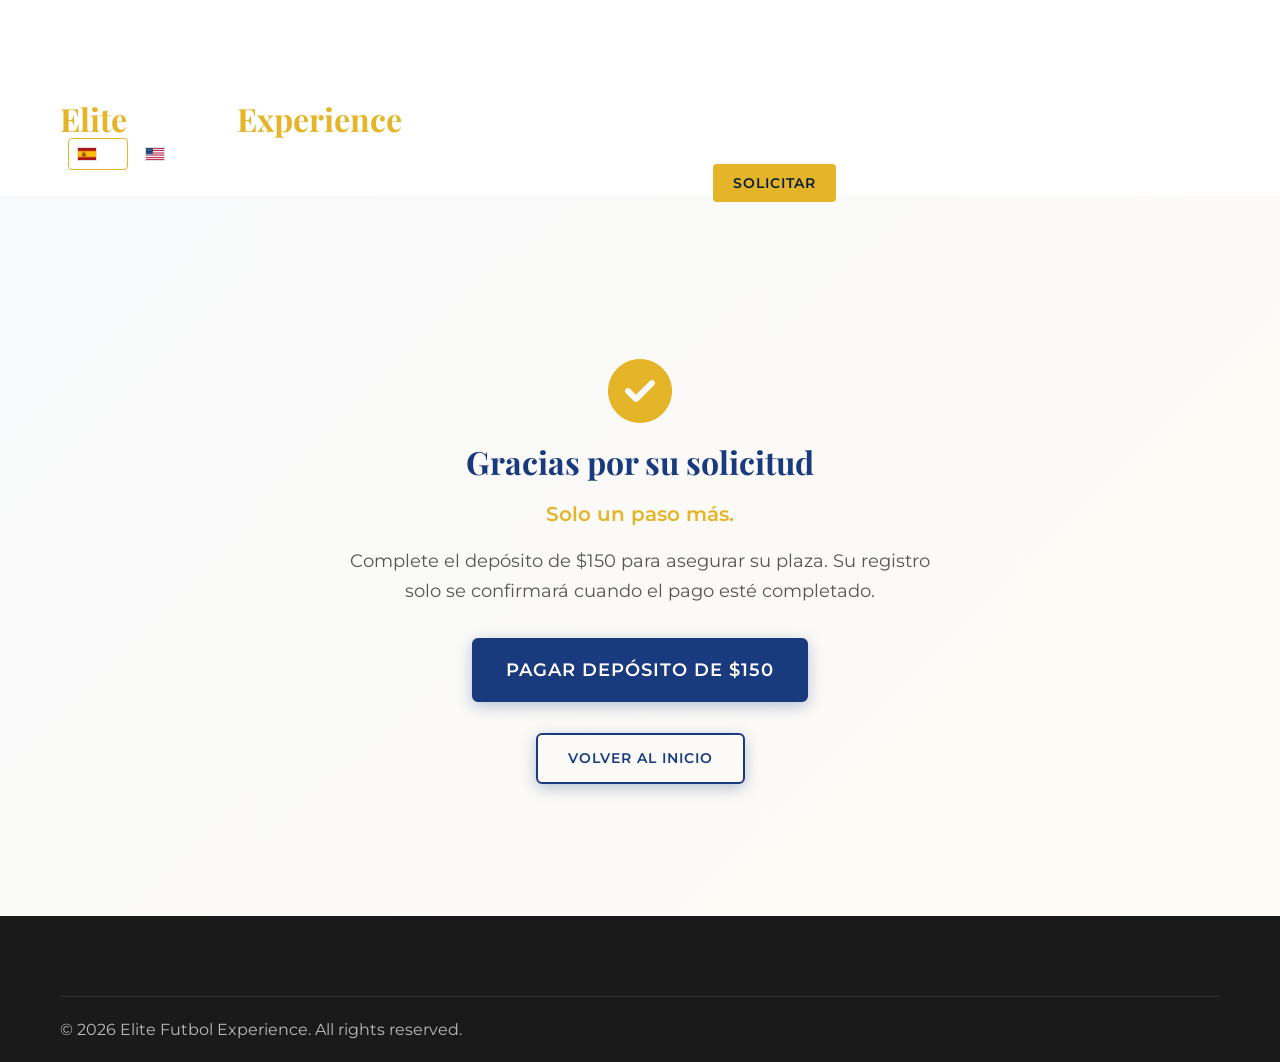
==== camp-gracias.html @ 5d84402b "Initial commit: Elite Futbol Experience site. Copia independiente de la web con rebranding y sin ref" ====
<!DOCTYPE html>
<html lang="es">
<head>
    <meta charset="UTF-8">
    <meta name="viewport" content="width=device-width, initial-scale=1.0">
    <title>Thank You for Registering | CD Leganés Tryout Camp</title>
    <link rel="stylesheet" href="styles.css">
    <link rel="preconnect" href="https://fonts.googleapis.com">
    <link rel="preconnect" href="https://fonts.gstatic.com" crossorigin>
    <link href="https://fonts.googleapis.com/css2?family=Montserrat:wght@300;400;600;700&family=Playfair+Display:wght@500;700&display=swap" rel="stylesheet">
    <link rel="stylesheet" href="https://cdnjs.cloudflare.com/ajax/libs/font-awesome/6.4.0/css/all.min.css" integrity="sha512-iecdLmaskl7CVkqkXNQ/ZH/XLlvWZOJyj7Yy7tcenmpD1ypASozpmT/E0iPtmFIB46ZmdtAc9eNBvH0H/ZpiBw==" crossorigin="anonymous" referrerpolicy="no-referrer" />
    <style>
        .camp-thanks-section {
            min-height: 80vh;
            display: flex;
            align-items: center;
            justify-content: center;
            text-align: center;
            padding: 120px 20px 80px;
            background: linear-gradient(135deg, rgba(26, 58, 126, 0.03), rgba(228, 181, 40, 0.05));
        }
        .camp-thanks-container { max-width: 600px; margin: 0 auto; }
        .camp-thanks-icon { font-size: 64px; color: var(--secondary-color); margin-bottom: 20px; }
        .camp-thanks-heading { font-size: 2rem; margin-bottom: 16px; color: var(--primary-color); }
        .camp-thanks-step { font-size: 1.25rem; font-weight: 600; color: var(--secondary-color); margin-bottom: 16px; }
        .camp-thanks-message { font-size: 1.1rem; line-height: 1.7; margin-bottom: 16px; color: #555; }
        .camp-thanks-cta { margin-top: 32px; }
        .camp-thanks-cta .btn { font-size: 1.1rem; padding: 16px 32px; }
        .camp-thanks-back { margin-top: 24px; }
        .camp-thanks-back .btn {
            background-color: transparent;
            color: var(--primary-color);
            border: 2px solid var(--primary-color);
        }
        .camp-thanks-back .btn:hover {
            background-color: var(--primary-color);
            color: #fff;
        }
    </style>
</head>
<body>
    <header>
        <div class="container">
            <div class="logo-language-wrapper">
                <div class="logo"><h1><span>Elite</span> Futbol <span>Experience</span></h1></div>
                <div class="language-selector">
                    <a href="#" class="language-option active" data-lang="es"><img src="images/bandera-espana.webp" alt="ES" class="flag-icon"><span>ES</span></a>
                    <a href="#" class="language-option" data-lang="en"><img src="images/bandera-usa.webp" alt="EN" class="flag-icon"><span>EN</span></a>
                </div>
                <div class="mobile-menu-toggle"><i class="fas fa-bars"></i></div>
            </div>
            <nav class="main-nav">
                <ul>
                    <li><a href="index.html#home">Inicio</a></li>
                    <li><a href="index.html#programs">Programas</a></li>
                    <li><a href="index.html#about">Nosotros</a></li>
                    <li><a href="index.html#testimonials">Jugadores</a></li>
                    <li><a href="index.html#facilities">Instalaciones</a></li>
                    <li><a href="index.html#contact" class="cta-button">Solicitar</a></li>
                </ul>
            </nav>
        </div>
    </header>

    <section class="camp-thanks-section">
        <div class="camp-thanks-container">
            <i class="fas fa-check-circle camp-thanks-icon"></i>
            <h1 class="camp-thanks-heading" data-i18n="camp_thanks_heading">Thank you for your application</h1>
            <p class="camp-thanks-step" data-i18n="camp_thanks_step">Just one more step.</p>
            <p class="camp-thanks-message" data-i18n="camp_thanks_message">Complete the $150 deposit to secure your spot. Your registration will only be confirmed once payment is completed.</p>
            <div class="camp-thanks-cta">
                <a href="https://buy.stripe.com/aFa3cubcO3Ji3aB9yG33W00" class="btn" target="_blank" rel="noopener noreferrer" data-i18n="camp_thanks_cta">Pay $150 Deposit</a>
            </div>
            <div class="camp-thanks-back">
                <a href="index.html" class="btn" data-i18n="camp_thanks_back">Back to Home</a>
            </div>
        </div>
    </section>

    <footer>
        <div class="container">
            <div class="footer-bottom">
                <p>&copy; 2026 Elite Futbol Experience. All rights reserved.</p>
            </div>
        </div>
    </footer>

    <script src="translations.js"></script>
    <script src="language-selector.js"></script>
</body>
</html>
---- styles.css ----
/* 
Elite Futbol Experience - Professional Soccer Training Programs
CSS Styles 
*/

/* Base Styles & Reset */
* {
    margin: 0;
    padding: 0;
    box-sizing: border-box;
}

*,
*::before,
*::after {
    box-sizing: border-box;
}

:root {
    --primary-color: #1a3a7e;
    --secondary-color: #e4b528;
    --accent-color: #d63031;
    --dark-color: #222831;
    --light-color: #f8f9fa;
    --gray-color: #a0a0a0;
    --success-color: #28a745;
    /* Qué hacemos section */
    --navy: #0B1F3B;
    --navy-2: #0F2A52;
    --gold-accent: #C8A24A;
    --text-dark: #0E1726;
    --muted: #51607A;
    --bg-light: #F7F9FC;
    --card-glass: rgba(255,255,255,.78);
    --stroke-light: rgba(15,42,82,.12);
    --shadow-whatwe: 0 18px 45px rgba(11,31,59,.12);
}

html {
    scroll-behavior: smooth;
    overflow-x: hidden;
    width: 100%;
}

body {
    font-family: 'Montserrat', sans-serif;
    line-height: 1.6;
    color: #333;
    background-color: #fff;
    padding-top: 100px;
    overflow-x: hidden;
    width: 100%;
}

/* Páginas sin barra fija (ej. formulario tras pago) */
body.page-no-header {
    padding-top: 0;
}

h1, h2, h3, h4, h5, h6 {
    font-family: 'Playfair Display', serif;
    font-weight: 700;
    line-height: 1.2;
    margin-bottom: 1rem;
}

a {
    text-decoration: none;
    color: var(--primary-color);
    transition: all 0.3s ease;
}

ul {
    list-style: none;
}

img {
    max-width: 100%;
    height: auto;
    display: block;
}

.container {
    width: 100%;
    max-width: 1200px;
    padding: 0 20px;
    margin: 0 auto;
    box-sizing: border-box;
}

@media (max-width: 576px) {
    .container {
        padding: 0 15px;
    }
}

.section-header {
    text-align: center;
    margin-bottom: 3rem;
    max-width: 800px;
    margin-left: auto;
    margin-right: auto;
}

.section-header.left-align {
    text-align: left;
    margin-left: 0;
}

.section-header h2 {
    font-size: 2.5rem;
    color: var(--primary-color);
    position: relative;
    margin-bottom: 1.5rem;
}

.section-header h2:after {
    content: '';
    width: 80px;
    height: 4px;
    background: linear-gradient(90deg, var(--primary-color), var(--secondary-color));
    position: absolute;
    bottom: -10px;
    left: 50%;
    transform: translateX(-50%);
    border-radius: 2px;
    box-shadow: 0 2px 8px rgba(228, 181, 40, 0.3);
}

.section-header.left-align h2:after {
    left: 0;
    transform: none;
}

.section-header p {
    font-size: 1.1rem;
    color: var(--gray-color);
}

/* Buttons */
.btn {
    display: inline-block;
    padding: 12px 30px;
    background-color: var(--primary-color);
    color: white;
    border-radius: 6px;
    text-transform: uppercase;
    font-weight: 600;
    font-size: 0.9rem;
    letter-spacing: 1px;
    transition: all 0.3s ease;
    border: 2px solid var(--primary-color);
    box-shadow: 0 4px 15px rgba(26, 58, 126, 0.3);
    position: relative;
    overflow: hidden;
}

.btn::before {
    content: '';
    position: absolute;
    top: 50%;
    left: 50%;
    width: 0;
    height: 0;
    border-radius: 50%;
    background: rgba(255, 255, 255, 0.2);
    transform: translate(-50%, -50%);
    transition: width 0.6s, height 0.6s;
}

.btn:hover::before {
    width: 300px;
    height: 300px;
}

.btn:hover {
    background-color: var(--secondary-color);
    border-color: var(--secondary-color);
    color: var(--dark-color);
    transform: translateY(-2px);
    box-shadow: 0 6px 20px rgba(228, 181, 40, 0.4);
}

.btn-secondary {
    background-color: transparent;
    color: white;
    border: 2px solid white;
}

.btn-secondary:hover {
    background-color: white;
    color: var(--primary-color);
}

.btn-hero-camp {
    background: linear-gradient(135deg, var(--secondary-color) 0%, #d4a83a 100%);
    border-color: var(--secondary-color);
    color: var(--dark-color);
    font-weight: 700;
    box-shadow: 0 4px 20px rgba(228, 181, 40, 0.4);
}

.btn-hero-camp::before {
    background: rgba(255, 255, 255, 0.3);
}

.btn-hero-camp:hover {
    background: linear-gradient(135deg, #e8b938 0%, var(--secondary-color) 100%);
    border-color: var(--secondary-color);
    color: var(--dark-color);
    transform: translateY(-3px);
    box-shadow: 0 6px 25px rgba(228, 181, 40, 0.5);
}

.btn-hero-camp::after {
    content: '';
    display: inline-block;
    width: 18px;
    height: 12px;
    margin-left: 8px;
    vertical-align: middle;
    background: url('images/bandera-usa.webp') no-repeat center/contain;
}

.btn-lg {
    padding: 15px 40px;
    font-size: 1rem;
}

/* Header & Navigation */
body > header.main-header {
    position: fixed;
    top: 0;
    left: 0;
    right: 0;
    background: rgba(7, 20, 40, 0.35);
    backdrop-filter: blur(14px);
    box-shadow: 0 10px 30px rgba(0, 0, 0, 0.22);
    z-index: 1000;
    padding: 15px 0;
    transition: all 0.3s ease;
    transform: translateY(0);
    border-bottom: 1px solid rgba(255, 255, 255, 0.1);
}

body > header.main-header.hidden {
    transform: translateY(-100%);
}

body > header.main-header.scrolled {
    background: rgba(7, 20, 40, 0.92);
    backdrop-filter: blur(18px);
    box-shadow: 0 14px 38px rgba(0, 0, 0, 0.28);
    padding: 10px 0;
}

body > header.main-header .container {
    display: flex;
    justify-content: space-between;
    align-items: center;
}

body > header.main-header .logo-language-wrapper {
    flex-shrink: 0;
}

.logo {
    flex: 0 0 auto;
}

.logo h1 {
    font-size: 2rem;
    margin: 0;
    color: rgba(255, 255, 255, 0.96);
    white-space: nowrap;
}

.logo h1 span {
    color: var(--secondary-color);
    font-weight: 700;
}

/* Mobile Menu Toggle */
.mobile-menu-toggle {
    display: none;
    font-size: 1.5rem;
    color: rgba(255, 255, 255, 0.92);
    cursor: pointer;
    z-index: 1001;
}

.mobile-menu-toggle i {
    transition: all 0.3s ease;
}

/* Navegación */
nav ul {
    display: flex;
}

nav ul li {
    margin-left: 30px;
}

nav ul li a {
    font-weight: 600;
    color: rgba(255, 255, 255, 0.9);
    font-size: 0.9rem;
    text-transform: uppercase;
    letter-spacing: 1px;
    position: relative;
}

nav ul li a:after {
    content: '';
    width: 0;
    height: 2px;
    background: var(--secondary-color);
    position: absolute;
    bottom: -5px;
    left: 0;
    transition: width 0.3s ease;
}

nav ul li a:hover:after,
nav ul li a.active:after {
    width: 100%;
}

nav ul li a.cta-button {
    background-color: var(--secondary-color);
    color: #0b1f3b;
    padding: 10px 20px;
    border-radius: 4px;
}

nav ul li a.cta-button:hover {
    background-color: #f1c84b;
}

nav ul li a.cta-button:after {
    display: none;
}

/* Language Selector */
.language-selector {
    display: flex;
    align-items: center;
    margin-left: auto;
    margin-right: 30px;
}

.language-option {
    display: flex;
    align-items: center;
    padding: 4px 8px;
    margin-left: 8px;
    border-radius: 4px;
    color: rgba(255, 255, 255, 0.92);
    text-decoration: none;
    border: 1px solid transparent;
    transition: all 0.3s ease;
    font-size: 0.85rem;
}

.language-option:hover, 
.language-option.active {
    border-color: var(--secondary-color);
    background-color: rgba(255, 255, 255, 0.08);
}

.flag-icon {
    width: 20px;
    height: 14px;
    margin-right: 4px;
    border: 1px solid #e0e0e0;
    object-fit: cover;
}

/* Mobile Navigation */
@media (max-width: 992px) {
    .mobile-menu-toggle {
        display: block;
        position: absolute;
        top: 20px;
        right: 20px;
    }
    
    /* Reposicionamiento de elementos en móvil */
    .logo-language-wrapper {
        display: flex;
        width: 100%;
        position: relative;
        padding: 10px 0;
        justify-content: center;
    }
    
    /* Logo centrado */
    .logo {
        text-align: center;
        margin: 0 auto;
    }
    
    .logo h1 {
        font-size: 1.6rem;
        display: flex;
        flex-direction: column;
        align-items: center;
        line-height: 1.3;
    }
    
    .logo h1 span:last-child {
        display: block;
        margin-top: 3px;
        font-size: 1.3rem;
    }
    
    /* Banderas a la izquierda una debajo de otra */
    .language-selector {
        position: absolute;
        left: 10px;
        top: 22px;
        flex-direction: column;
        margin: 0;
    }
    
    .language-option {
        margin: 2px 0;
        padding: 3px 6px;
    }
    
    .flag-icon {
        width: 18px;
        height: 12px;
    }
    
    /* Menú de navegación */
    .main-nav {
        position: fixed;
        top: 0;
        right: -100%;
        width: 80%;
        max-width: 300px;
        height: 100vh;
        background: linear-gradient(135deg, #071428 0%, #0d1f4a 45%, #0a1830 100%);
        padding: 80px 20px 20px;
        box-shadow: -5px 0 15px rgba(0, 0, 0, 0.1);
        transition: all 0.4s ease;
        overflow-y: auto;
        z-index: 1000;
        border-left: 1px solid rgba(255, 255, 255, 0.1);
    }
    
    .main-nav.active {
        right: 0;
    }
    
    /* Fondo oscuro al abrir menú */
    .main-nav.active::before {
        content: '';
        position: fixed;
        top: 0;
        left: -20%;
        width: 20%;
        height: 100%;
        background: rgba(0, 0, 0, 0.5);
        z-index: -1;
    }
    
    .main-nav ul {
        flex-direction: column;
        width: 100%;
    }
    
    .main-nav ul li {
        margin: 0 0 20px 0;
        width: 100%;
    }
    
    .main-nav ul li a {
        display: block;
        padding: 8px 0;
        font-size: 1.1rem;
        color: rgba(255, 255, 255, 0.92);
    }
    
    .main-nav ul li a.active {
        color: var(--secondary-color);
        font-weight: 600;
    }
    
    .main-nav ul li a:hover {
        color: var(--secondary-color);
    }
    
    .main-nav ul li a.cta-button {
        display: inline-block;
        margin-top: 10px;
        text-align: center;
        background-color: var(--secondary-color);
        color: #0b1f3b !important;
    }
    
    .main-nav ul li a.cta-button:hover {
        background-color: #f1c84b;
        color: #081a35 !important;
    }
    
    /* Animación para el icono hamburguesa */
    .mobile-menu-toggle i {
        transition: transform 0.3s ease;
    }
    
    .mobile-menu-toggle i.fa-times {
        transform: rotate(90deg);
    }
}

@media (max-width: 576px) {
    body > header.main-header {
        padding-top: 20px;
    }
    /* Estilo para que "Experience" aparezca debajo de "Elite Futbol" */
    .logo h1 {
        font-size: 1.6rem;
        display: flex;
        flex-direction: column;
        align-items: center;
        line-height: 1.3;
        margin-top: 6px;
    }
    
    .logo h1 span:last-child {
        display: block;
        margin-top: 3px;
        font-size: 1.3rem;
    }
    
    .mobile-menu-toggle {
        top: 25px;
    }
    
    .language-selector {
        top: 25px;
    }
}

/* Hero Section */
.hero {
    position: relative;
    height: 100vh;
    min-height: 600px;
    display: flex;
    align-items: center;
    color: white;
    padding: 0;
    overflow: hidden;
    margin-top: -100px;
    padding-top: 100px;
    width: 100%;
    box-sizing: border-box;
    background: url('images/stadium-background-new.jpg') no-repeat center center/cover;
}

.hero .overlay {
    position: absolute;
    top: 0;
    left: 0;
    width: 100%;
    height: 100%;
    background: linear-gradient(rgba(0, 0, 0, 0.62), rgba(0, 0, 0, 0.62));
    z-index: 1;
}

.hero .container {
    position: relative;
    z-index: 2;
}

.hero-content {
    max-width: 800px;
    margin: 0 auto;
    text-align: center;
    padding: 52px 0 72px;
    width: 100%;
    box-sizing: border-box;
}

.hero--video {
    height: auto;
    min-height: 0;
    padding: 0;
    margin-top: -100px;
    padding-top: 100px;
}

.hero--video .overlay {
    background: linear-gradient(rgba(0, 0, 0, 0.62), rgba(0, 0, 0, 0.62));
}

.hero-video {
    position: relative;
    width: min(620px, 100%);
    margin: 16px auto 12px;
    border-radius: 18px;
    overflow: hidden;
    aspect-ratio: 16 / 9;
    border: 1px solid rgba(255, 255, 255, 0.18);
    background: #000;
    box-shadow: 0 18px 50px rgba(0, 0, 0, 0.35);
}

.hero-video iframe {
    position: absolute;
    inset: 0;
    width: 100%;
    height: 100%;
    border: 0;
}

.hero-cta-meeting {
    display: inline-flex;
    align-items: center;
    justify-content: center;
    gap: 10px;
    margin: 10px auto 0;
    background: var(--secondary-color);
    border: 1px solid rgba(228, 181, 40, 0.75);
    color: #0b1f3b;
    box-shadow: 0 14px 34px rgba(228, 181, 40, 0.22);
    padding: 14px 28px;
    border-radius: 999px;
}

.hero-cta-meeting:hover {
    background: #f1c84b;
    border-color: rgba(241, 200, 75, 0.95);
    color: #081a35;
    box-shadow: 0 18px 40px rgba(228, 181, 40, 0.28);
    transform: translateY(-2px);
}

.hero-content h2 {
    font-size: 3.5rem;
    font-weight: 700;
    margin-bottom: 20px;
    text-shadow: 0 4px 20px rgba(0, 0, 0, 0.8), 0 2px 10px rgba(0, 0, 0, 0.6);
    animation: fadeInDown 1s ease-out;
    line-height: 1.2;
}

.hero-content p {
    font-size: 1.4rem;
    margin-bottom: 40px;
    text-shadow: 0 2px 15px rgba(0, 0, 0, 0.8), 0 1px 5px rgba(0, 0, 0, 0.6);
    animation: fadeInUp 1s ease-out 0.2s both;
}

/* Hero: look premium (título + subtítulo) */
.hero--video .hero-content h2 {
    letter-spacing: -0.02em;
    margin-bottom: 16px;
    text-shadow: 0 10px 34px rgba(0, 0, 0, 0.55);
    background: linear-gradient(90deg, rgba(255, 255, 255, 0.98), rgba(228, 181, 40, 0.92));
    -webkit-background-clip: text;
    background-clip: text;
    color: transparent;
    font-size: clamp(2rem, 4.2vw, 3.1rem);
}

.hero--video .hero-content p {
    max-width: 48rem;
    margin-left: auto;
    margin-right: auto;
    margin-bottom: 30px;
    font-size: clamp(1.05rem, 2.2vw, 1.35rem);
    color: rgba(255, 255, 255, 0.88);
    text-shadow: 0 8px 26px rgba(0, 0, 0, 0.45);
}

/* Hero video: compacto para ver todo sin scroll */
.hero--video .hero-content {
    padding: 44px 0 44px;
}

.hero--video .hero-video {
    width: min(560px, 100%);
    margin: 16px auto 18px;
}

@media (max-width: 576px) {
    .hero--video .hero-video {
        width: min(420px, 100%);
        margin: 18px auto 16px;
        border-radius: 16px;
    }

    /* Más aire entre navbar fijo y título en mobile */
    .hero--video .hero-content {
        padding-top: 72px;
        padding-bottom: 68px;
    }

    .hero--video .hero-content h2 {
        margin-bottom: 18px;
    }

    .hero--video .hero-content p {
        margin-bottom: 24px;
        line-height: 1.55;
    }

    .hero--video .hero-cta-meeting {
        margin-top: 12px;
    }
}

.hero--video .hero-cta-meeting {
    margin-top: 18px;
    padding: 12px 22px;
}

@media (max-height: 780px) {
    .hero--video .hero-content {
        padding: 26px 0 34px;
    }

    .hero--video .hero-video {
        width: min(520px, 100%);
    }
}

.hero--video .hero-content p strong {
    color: var(--secondary-color);
    font-weight: 700;
}

.hero-buttons {
    display: flex;
    flex-wrap: wrap;
    justify-content: center;
    gap: 16px;
    animation: fadeInUp 1s ease-out 0.4s both;
}

/* Club Trust Bar - logos below hero (azul alineado con Nuestro trabajo) */
.club-trust-bar {
    padding: 32px 20px;
    background:
        radial-gradient(ellipse 70% 80% at 50% 0%, rgba(26, 58, 126, 0.4), transparent 55%),
        linear-gradient(180deg, #071428 0%, #0d1f4a 48%, #0a1830 100%);
    border-bottom: 1px solid rgba(255, 255, 255, 0.08);
}
.club-trust-bar-title {
    font-size: 0.9rem;
    text-transform: uppercase;
    letter-spacing: 2px;
    color: rgba(255, 255, 255, 0.78);
    margin: 0 0 20px 0;
    text-align: center;
}
.club-trust-bar-logos {
    display: flex;
    justify-content: center;
    align-items: center;
    gap: 48px;
    flex-wrap: wrap;
}
.club-trust-bar-logos img {
    height: 64px;
    width: auto;
    max-width: 100px;
    object-fit: contain;
    filter: drop-shadow(0 4px 12px rgba(0, 0, 0, 0.35));
    opacity: 0.95;
    transition: opacity 0.2s ease, transform 0.2s ease, filter 0.2s ease;
}
.club-trust-bar-logos img:hover {
    opacity: 1;
    transform: translateY(-2px);
    filter: drop-shadow(0 6px 16px rgba(0, 0, 0, 0.4));
}
@media (max-width: 576px) {
    .club-trust-bar {
        padding: 24px 16px;
    }
    .club-trust-bar-logos {
        gap: 32px;
    }
    .club-trust-bar-logos img {
        height: 52px;
    }
}

/* Nuestro trabajo - premium layout 2 columnas (fondo azul alineado con contacto) */
.work {
    padding: clamp(56px, 6vw, 88px) 0;
    background:
        radial-gradient(ellipse 80% 50% at 100% 0%, rgba(26, 58, 126, 0.35), transparent 55%),
        radial-gradient(ellipse 60% 40% at 0% 100%, rgba(228, 181, 40, 0.08), transparent 50%),
        linear-gradient(135deg, #071428 0%, #0d1f4a 42%, #0a1830 72%, #132a52 100%);
    color: rgba(255, 255, 255, 0.92);
    scroll-margin-top: 110px;
}

.work__container {
    width: 100%;
    max-width: 1200px;
    padding: 0 20px;
    margin: 0 auto;
    box-sizing: border-box;
}

.work__grid {
    display: grid;
    grid-template-columns: minmax(0, 1.08fr) minmax(0, 0.92fr);
    gap: clamp(24px, 4vw, 52px);
    align-items: start;
}

.work__left {
    display: flex;
    flex-direction: column;
    align-items: flex-start;
}

.work__eyebrow {
    display: inline-flex;
    align-items: center;
    gap: 8px;
    padding: 6px 12px;
    border-radius: 999px;
    border: 1px solid rgba(255, 255, 255, 0.22);
    background: rgba(255, 255, 255, 0.1);
    backdrop-filter: blur(8px);
    color: rgba(255, 255, 255, 0.95);
    font-size: 11px;
    font-weight: 700;
    letter-spacing: 0.08em;
    text-transform: uppercase;
}

.work__title {
    margin: 12px 0 16px;
    font-size: clamp(1.75rem, 2.8vw, 2.5rem);
    line-height: 1.12;
    letter-spacing: -0.015em;
    color: #fff;
    max-width: 18ch;
}

.work__lead {
    margin: 0 0 16px;
    color: rgba(255, 255, 255, 0.88);
    font-size: clamp(0.95rem, 1.1vw, 1.0625rem);
    line-height: 1.6;
    max-width: 54ch;
}

.work__lead strong {
    color: var(--secondary-color);
    font-weight: 700;
}

.work__text {
    display: grid;
    gap: 10px;
    margin-bottom: 22px;
}

.work__text p {
    margin: 0;
    color: rgba(255, 255, 255, 0.82);
    font-size: 0.9375rem;
    line-height: 1.65;
    max-width: 62ch;
}

.work__pillars {
    display: grid;
    grid-template-columns: repeat(3, minmax(0, 1fr));
    gap: 12px;
}

.work__pillar {
    padding: 14px 14px 15px;
    border: 1px solid rgba(15, 42, 82, 0.13);
    border-radius: 14px;
    background: linear-gradient(180deg, rgba(255, 255, 255, 0.95), rgba(246, 248, 252, 0.88));
    box-shadow: 0 10px 28px rgba(11, 31, 59, 0.08);
}

.work__pillar-icon {
    width: 30px;
    height: 30px;
    border-radius: 10px;
    display: inline-flex;
    align-items: center;
    justify-content: center;
    margin-bottom: 8px;
    color: var(--navy-2, #0F2A52);
    background: rgba(15, 42, 82, 0.09);
    font-size: 13px;
}

.work__pillar p {
    margin: 0;
    font-size: 13px;
    line-height: 1.5;
    color: #1f2f4a;
    font-weight: 600;
}

.work__right {
    border: 1px solid rgba(255, 255, 255, 0.16);
    background: rgba(255, 255, 255, 0.07);
    backdrop-filter: blur(12px);
    border-radius: 24px;
    padding: clamp(14px, 1.8vw, 20px);
    box-shadow:
        0 24px 56px rgba(0, 0, 0, 0.28),
        inset 0 1px 0 rgba(255, 255, 255, 0.1);
    color: rgba(255, 255, 255, 0.92);
}

/* Alineación visual: bajar bloque derecho en desktop */
@media (min-width: 981px) {
    .work__right {
        margin-top: 16px;
    }
}

.work__media {
    position: relative;
    border-radius: 18px;
    overflow: hidden;
    aspect-ratio: 16 / 9;
    border: 1px solid rgba(255, 255, 255, 0.18);
    box-shadow: 0 8px 24px rgba(0, 0, 0, 0.25);
    background: #000;
}

.work__overlay {
    position: absolute;
    inset: 0;
    background:
        linear-gradient(140deg, rgba(6, 17, 37, 0.74), rgba(8, 24, 49, 0.12) 58%, rgba(200, 162, 74, 0.16)),
        linear-gradient(0deg, rgba(6, 17, 37, 0.34), transparent 48%);
}

.work__video {
    position: absolute;
    inset: 0;
    background: #000;
}

.work__video iframe {
    position: absolute;
    inset: 0;
    width: 100%;
    height: 100%;
    border: 0;
}

.work__badge {
    position: absolute;
    left: 14px;
    bottom: 14px;
    padding: 12px 14px;
    border-radius: 14px;
    border: 1px solid rgba(255, 255, 255, 0.3);
    background: rgba(255, 255, 255, 0.12);
    backdrop-filter: blur(8px);
    color: #fff;
}

.work__badge strong {
    display: block;
    font-size: 1rem;
    line-height: 1.15;
    margin-bottom: 2px;
}

.work__badge span {
    display: block;
    font-size: 11px;
    opacity: 0.92;
    letter-spacing: 0.03em;
    text-transform: uppercase;
}

.work__features {
    list-style: none;
    padding: 0;
    margin: 18px 0 18px;
    display: grid;
    gap: 10px;
}

.work__right .work__features li {
    display: flex;
    gap: 10px;
    align-items: flex-start;
    color: rgba(255, 255, 255, 0.88);
    font-size: 0.9375rem;
    line-height: 1.55;
}

.work__right .work__check {
    width: 22px;
    height: 22px;
    border-radius: 999px;
    display: flex;
    align-items: center;
    justify-content: center;
    background: rgba(228, 181, 40, 0.22);
    border: 1px solid rgba(228, 181, 40, 0.35);
    color: var(--secondary-color);
    font-weight: 800;
    flex: 0 0 22px;
    margin-top: 1px;
    font-size: 13px;
}

.work__cta {
    display: grid;
    grid-template-columns: minmax(0, 1fr) minmax(0, 1fr);
    gap: 10px;
    margin-top: 6px;
}

.work__cta .btn {
    display: inline-flex;
    align-items: center;
    justify-content: center;
    text-align: center;
    line-height: 1.1;
    padding: 12px 14px;
    min-height: 46px;
    border-radius: 13px;
    font-weight: 700;
    text-decoration: none;
    transition: transform 0.2s ease, box-shadow 0.2s ease, background-color 0.2s ease;
}

.work__cta .btn--primary {
    background: linear-gradient(180deg, #204892, #0b1f3b);
    color: #fff;
    border: none;
    box-shadow: 0 12px 26px rgba(11, 31, 59, 0.24);
}

.work__cta .btn--primary:hover {
    transform: translateY(-2px);
    box-shadow: 0 16px 30px rgba(11, 31, 59, 0.28);
}

.work__cta .btn--ghost {
    background: var(--secondary-color);
    border: 1px solid rgba(228, 181, 40, 0.75);
    color: #0b1f3b;
    box-shadow: 0 10px 24px rgba(228, 181, 40, 0.22);
}

.work__cta .btn--ghost:hover {
    transform: translateY(-2px);
    border-color: rgba(241, 200, 75, 0.95);
    background: #f1c84b;
    color: #081a35;
    box-shadow: 0 14px 30px rgba(228, 181, 40, 0.28);
}

.work__trust {
    margin: 14px 2px 2px;
    color: rgba(255, 255, 255, 0.55);
    font-size: 12px;
    text-transform: uppercase;
    letter-spacing: 0.06em;
    display: inline-flex;
    align-items: center;
    gap: 8px;
}

/* Pasos del proceso: panel cristal sobre el mismo azul de la sección */
.work__process-band {
    margin-top: 20px;
    width: 100%;
    max-width: 100%;
    padding: 20px 18px 22px;
    border-radius: 18px;
    border: 1px solid rgba(255, 255, 255, 0.16);
    background: rgba(255, 255, 255, 0.07);
    backdrop-filter: blur(10px);
    box-shadow:
        0 12px 36px rgba(0, 0, 0, 0.22),
        inset 0 1px 0 rgba(255, 255, 255, 0.12);
    align-self: stretch;
    box-sizing: border-box;
}

.work__process-lead {
    text-align: left;
    margin: 0 0 16px;
    font-family: 'Montserrat', sans-serif;
    font-size: 0.8125rem;
    font-weight: 700;
    line-height: 1.45;
    color: rgba(255, 255, 255, 0.96);
    letter-spacing: 0.06em;
    text-transform: uppercase;
}

.work__process-lead::after {
    content: '';
    display: block;
    width: 40px;
    height: 3px;
    margin-top: 10px;
    border-radius: 2px;
    background: linear-gradient(90deg, var(--secondary-color), rgba(228, 181, 40, 0.35));
}

.work__process-steps {
    list-style: none;
    margin: 0;
    padding: 0;
    display: grid;
    grid-template-columns: repeat(4, minmax(0, 1fr));
    gap: 12px 14px;
}

.work__process-step {
    display: flex;
    flex-direction: column;
    align-items: center;
    text-align: center;
    gap: 10px;
    padding: 14px 8px 16px;
    border-radius: 14px;
    background: rgba(255, 255, 255, 0.1);
    border: 1px solid rgba(255, 255, 255, 0.14);
    backdrop-filter: blur(6px);
    transition: border-color 0.2s ease, background-color 0.2s ease, transform 0.2s ease;
    min-width: 0;
}

.work__process-step:hover {
    border-color: rgba(228, 181, 40, 0.45);
    background: rgba(255, 255, 255, 0.16);
    transform: translateY(-2px);
}

.work__process-icon {
    width: 42px;
    height: 42px;
    border-radius: 12px;
    flex-shrink: 0;
    display: flex;
    align-items: center;
    justify-content: center;
    background: linear-gradient(145deg, rgba(228, 181, 40, 0.22), rgba(255, 255, 255, 0.12));
    color: #fff;
    font-size: 0.95rem;
    box-shadow: 0 4px 14px rgba(0, 0, 0, 0.2);
}

.work__process-label {
    font-size: 0.8125rem;
    line-height: 1.38;
    font-weight: 600;
    color: rgba(255, 255, 255, 0.92);
    max-width: 100%;
    hyphens: auto;
    -webkit-hyphens: auto;
}

@media (max-width: 620px) {
    .work__process-band {
        padding: 18px 14px 20px;
    }

    .work__process-steps {
        grid-template-columns: repeat(2, minmax(0, 1fr));
        gap: 10px 12px;
    }

    .work__process-icon {
        width: 38px;
        height: 38px;
        font-size: 0.88rem;
    }

    .work__process-label {
        font-size: 0.75rem;
    }
}

@media (max-width: 380px) {
    .work__process-steps {
        gap: 8px 10px;
    }

    .work__process-label {
        font-size: 0.6875rem;
    }
}

@media (max-width: 1120px) {
    .work__pillars {
        grid-template-columns: 1fr 1fr;
    }
}

@media (max-width: 980px) {
    .work__grid {
        grid-template-columns: 1fr;
    }

    .work__title {
        max-width: none;
    }

    .work__right {
        padding: 14px;
    }

    .work__pillars {
        grid-template-columns: 1fr;
    }
}

@media (max-width: 620px) {
    .work {
        padding: 48px 0;
    }

    .work__container {
        padding: 0 15px;
    }

    .work__left {
        align-items: center;
        text-align: center;
    }

    .work__eyebrow {
        margin-left: auto;
        margin-right: auto;
    }

    .work__title {
        font-size: clamp(1.5rem, 6vw, 2rem);
    }

    .work__lead {
        font-size: 0.9375rem;
    }

    .work__lead,
    .work__text,
    .work__text p {
        margin-left: auto;
        margin-right: auto;
        text-align: center;
    }

    .work__process-lead {
        text-align: center;
    }

    .work__process-lead::after {
        margin-left: auto;
        margin-right: auto;
    }

    .work__right .work__features li {
        font-size: 0.875rem;
    }

    .work__cta {
        grid-template-columns: 1fr;
    }

    .work__cta .btn {
        width: 100%;
    }
}

@media (max-width: 620px) {
    /* Contact: centrar bloque y CTA principal en mobile */
    .contact .section-header {
        text-align: center;
    }

    .contact-payment-first {
        margin-left: auto;
        margin-right: auto;
        text-align: center;
    }

    .contact-payment-first__hint,
    .contact-payment-first__credit,
    .contact-payment-notice {
        margin-left: auto;
        margin-right: auto;
        text-align: center;
    }

    .contact-payment-first__cta {
        max-width: 100%;
    }
}

/* Programs block titles and intro */
.programs-block {
    margin-bottom: 48px;
}
.programs-block:last-of-type {
    margin-bottom: 0;
}
.programs-block-title {
    font-size: 1.5rem;
    color: var(--primary-color);
    margin: 0 0 12px 0;
    font-weight: 700;
}
.programs-block-intro {
    font-size: 1rem;
    color: #555;
    line-height: 1.6;
    margin: 0 0 28px 0;
    max-width: 720px;
}
.program-best-for {
    font-size: 0.9rem;
    color: #666;
    font-style: italic;
    margin: -4px 0 12px 0;
}
.program-price-below {
    margin-top: 16px !important;
    margin-bottom: 12px !important;
}

/* Tryout International Camp - Sección temporal */
.tryout-camp {
    position: relative;
    padding: 80px 0;
    overflow: hidden;
    background: linear-gradient(135deg, #0d1f4a 0%, #1a3a7e 35%, #243d6a 70%, #1a3a7e 100%);
    color: white;
}

.tryout-camp-bg {
    position: absolute;
    top: 0;
    left: 0;
    right: 0;
    bottom: 0;
    background: url('images/stadium-background-new.jpg') no-repeat center center/cover;
    opacity: 0.15;
    z-index: 0;
}

.tryout-camp-inner {
    position: relative;
    z-index: 1;
    text-align: center;
    max-width: 900px;
    width: 100%;
    margin: 0 auto;
    box-sizing: border-box;
}

.tryout-top-crest {
    margin-bottom: 20px;
    display: flex;
    justify-content: center;
    align-items: center;
    width: 100%;
}

.tryout-top-crest img {
    width: 80px;
    height: 80px;
    object-fit: contain;
    display: block;
}

.tryout-title {
    font-family: 'Playfair Display', serif;
    font-size: 2.2rem;
    font-weight: 700;
    margin: 0 0 4px 0;
    line-height: 1.2;
    text-shadow: 0 2px 10px rgba(0, 0, 0, 0.3);
}

.tryout-location {
    font-size: 1.1rem;
    opacity: 0.9;
    margin-bottom: 4px;
    font-weight: 600;
    letter-spacing: 0.5px;
}

.tryout-date {
    font-size: 1rem;
    opacity: 0.9;
    margin-bottom: 12px;
}

.tryout-tagline {
    font-size: 1.15rem;
    opacity: 0.95;
    margin-bottom: 20px;
}

.tryout-meta {
    margin-bottom: 28px;
    display: flex;
    flex-direction: column;
    align-items: center;
}

.tryout-duration {
    font-size: 1rem;
    opacity: 0.95;
    margin-bottom: 12px;
}

.tryout-price {
    font-size: 1.25rem;
    margin: 0;
    display: inline-flex;
    flex-wrap: wrap;
    align-items: baseline;
    justify-content: center;
    gap: 6px 14px;
    background: rgba(255, 255, 255, 0.12);
    padding: 12px 24px;
    border-radius: 8px;
    border: 1px solid rgba(228, 181, 40, 0.4);
    width: fit-content;
}
.tryout-price-original {
    text-decoration: line-through;
    opacity: 0.8;
    font-size: 1.1rem;
}
.tryout-price-early {
    font-size: 0.95rem;
    opacity: 0.95;
}
.tryout-price .tryout-price-amount {
    color: var(--secondary-color);
    font-size: 1.6rem;
}

.tryout-deposit {
    font-size: 0.95rem;
    opacity: 0.95;
    margin: 12px 0 0 0;
}

.tryout-highlight {
    display: flex;
    align-items: center;
    justify-content: center;
    gap: 20px;
    background: rgba(255, 255, 255, 0.12);
    border: 2px solid rgba(228, 181, 40, 0.6);
    border-radius: 12px;
    padding: 24px 28px;
    margin-bottom: 28px;
    backdrop-filter: blur(8px);
    width: 100%;
    box-sizing: border-box;
}

.tryout-highlight-icon {
    width: 56px;
    height: 56px;
    background: linear-gradient(135deg, var(--secondary-color), #f5c842);
    color: var(--dark-color);
    border-radius: 50%;
    display: flex;
    align-items: center;
    justify-content: center;
    font-size: 1.5rem;
    flex-shrink: 0;
}

.tryout-highlight-text-wrap {
    text-align: left;
}

.tryout-highlight-title {
    font-size: 1.15rem;
    font-weight: 700;
    margin: 0 0 8px 0;
    line-height: 1.3;
    color: var(--secondary-color);
}

.tryout-highlight-desc {
    font-size: 0.95rem;
    margin: 0;
    line-height: 1.5;
    opacity: 0.95;
}

.tryout-benefits {
    margin: 0 0 32px 0;
    padding: 0;
    list-style: none;
    background: rgba(255, 255, 255, 0.08);
    border: 1px solid rgba(255, 255, 255, 0.12);
    border-radius: 12px;
    padding: 24px 28px;
    width: 100%;
    box-sizing: border-box;
    text-align: left;
}

.tryout-benefits li {
    display: flex;
    align-items: flex-start;
    justify-content: flex-start;
    gap: 12px;
    padding: 8px 0;
    font-size: 1rem;
    max-width: 100%;
}

.tryout-benefits li i {
    color: var(--secondary-color);
    font-size: 1.2rem;
    flex-shrink: 0;
    margin-top: 2px;
}

.tryout-benefits li span {
    text-align: left;
    min-width: 0;
    flex: 1;
}

.tryout-age {
    font-size: 0.95rem;
    opacity: 0.9;
    margin: -8px 0 32px 0;
}

.tryout-grid {
    display: grid;
    grid-template-columns: 1fr 1fr;
    gap: 24px;
    margin-bottom: 24px;
    text-align: left;
    align-items: stretch;
    width: 100%;
}

.tryout-block {
    background: rgba(255, 255, 255, 0.08);
    border-radius: 12px;
    padding: 24px 28px;
    border: 1px solid rgba(255, 255, 255, 0.12);
    box-sizing: border-box;
    min-height: 0;
}

.tryout-block-title {
    font-family: 'Playfair Display', serif;
    font-size: 1.2rem;
    font-weight: 700;
    margin-bottom: 14px;
    color: var(--secondary-color);
}

.tryout-block p {
    font-size: 0.95rem;
    line-height: 1.55;
    margin-bottom: 12px;
    opacity: 0.95;
}

.tryout-block p:last-child {
    margin-bottom: 0;
}

.tryout-about-punch {
    font-weight: 700;
    color: white !important;
    margin-top: 14px !important;
}

.tryout-spain-intro {
    margin-bottom: 14px !important;
}

.tryout-spain-list {
    list-style: none;
    padding: 0;
    margin: 0 0 14px 0;
}

.tryout-spain-list li {
    display: flex;
    align-items: center;
    gap: 10px;
    padding: 6px 0;
    font-size: 0.9rem;
}

.tryout-spain-list li i {
    color: var(--secondary-color);
    width: 20px;
    text-align: center;
}

.tryout-merit {
    font-size: 0.9rem !important;
    font-weight: 600;
    font-style: italic;
    opacity: 0.95 !important;
}

.tryout-who {
    text-align: left;
    margin-bottom: 24px;
    padding: 24px 28px;
    width: 100%;
    box-sizing: border-box;
}

.tryout-who-list {
    list-style: none;
    padding: 0;
    margin: 0 0 12px 0;
}

.tryout-who-list li {
    display: flex;
    align-items: center;
    gap: 10px;
    padding: 6px 0;
    font-size: 0.95rem;
}

.tryout-who-list li i {
    color: var(--secondary-color);
    flex-shrink: 0;
}

.tryout-who-note {
    font-size: 0.9rem;
    opacity: 0.9;
    margin: 0 !important;
}

.tryout-urgency {
    font-size: 1rem;
    font-weight: 600;
    margin-bottom: 28px;
    opacity: 0.95;
}

.tryout-cta {
    background: linear-gradient(135deg, var(--secondary-color), #f5c842);
    border: 2px solid var(--secondary-color);
    color: var(--dark-color);
    font-weight: 700;
    padding: 16px 40px;
    font-size: 1rem;
}

.tryout-cta:hover {
    background: white;
    border-color: white;
    color: var(--primary-color);
    transform: translateY(-3px);
    box-shadow: 0 8px 25px rgba(255, 255, 255, 0.25);
}

.tryout-cta i {
    margin-right: 10px;
}

@media (max-width: 768px) {
    .tryout-camp {
        padding: 60px 20px;
    }
    .tryout-title {
        font-size: 1.75rem;
    }
    .tryout-location {
        font-size: 1rem;
    }
    .tryout-tagline {
        font-size: 1rem;
    }
    .tryout-highlight {
        flex-direction: column;
        padding: 20px 16px;
        text-align: center;
    }
    .tryout-highlight-text-wrap {
        text-align: center;
    }
    .tryout-highlight-title {
        font-size: 1.05rem;
    }
    .tryout-highlight-desc {
        font-size: 0.9rem;
    }
    .tryout-benefits {
        padding: 20px 20px;
    }
    .tryout-benefits li {
        justify-content: flex-start;
    }
    .tryout-grid {
        grid-template-columns: 1fr;
        gap: 20px;
    }
    .tryout-block {
        padding: 20px;
    }
    .tryout-urgency {
        font-size: 0.95rem;
    }
}

@media (max-width: 576px) {
    .tryout-top-crest img {
        width: 64px;
        height: 64px;
    }
    .tryout-title {
        font-size: 1.5rem;
    }
    .tryout-block-title {
        font-size: 1.1rem;
    }
}

/* Program Cards */
.programs {
    padding: 100px 0;
    position: relative;
    background: url('images/estadio-cd-leganes.jpg') no-repeat center center/cover;
}

.programs::before {
    content: '';
    position: absolute;
    top: 0;
    left: 0;
    right: 0;
    bottom: 0;
    background: linear-gradient(rgba(0, 0, 0, 0.78), rgba(0, 0, 0, 0.85));
    z-index: 0;
}

.programs .container {
    position: relative;
    z-index: 1;
}

.programs .section-header h2,
.programs .section-header p {
    color: #fff;
    text-shadow: 0 1px 3px rgba(0, 0, 0, 0.3);
}

.programs .section-header p {
    color: rgba(255, 255, 255, 0.92);
}

.programs .programs-block-title {
    color: #fff !important;
}

.programs .programs-block-intro {
    color: rgba(255, 255, 255, 0.88) !important;
}

/* Cards glass/transparentes en la sección con fondo de estadio */
.programs .program-card {
    background: rgba(255, 255, 255, 0.08);
    backdrop-filter: blur(12px);
    -webkit-backdrop-filter: blur(12px);
    border: 1px solid rgba(255, 255, 255, 0.18);
    box-shadow: 0 4px 24px rgba(0, 0, 0, 0.2);
}

.programs .program-card:hover {
    background: rgba(255, 255, 255, 0.12);
    border-color: rgba(255, 255, 255, 0.3);
    box-shadow: 0 8px 32px rgba(0, 0, 0, 0.3);
}

.programs .program-content h3 {
    color: #fff;
}

.programs .program-content .program-best-for,
.programs .program-content .program-description,
.programs .program-content ul li,
.programs .program-content .note {
    color: rgba(255, 255, 255, 0.9);
}

.programs .program-content ul li i {
    color: var(--secondary-color);
}

.programs .program-content .price {
    color: #fff !important;
    -webkit-text-fill-color: #fff;
    background: none;
}

.programs .program-content .educational-requirements {
    background: rgba(255, 255, 255, 0.08);
    border-left-color: var(--secondary-color);
}

.programs .program-content .educational-requirements h4,
.programs .program-content .requirements-list p {
    color: rgba(255, 255, 255, 0.95);
}

.programs .program-card .btn {
    background: var(--secondary-color);
    border: 1px solid rgba(228, 181, 40, 0.75);
    color: #0b1f3b;
    box-shadow: 0 10px 24px rgba(228, 181, 40, 0.22);
}

.programs .program-card .btn:hover {
    background: #f1c84b;
    border-color: rgba(241, 200, 75, 0.95);
    color: #081a35;
    box-shadow: 0 14px 30px rgba(228, 181, 40, 0.28);
}

/* Short-term: el ul crece y empuja precio+notas abajo; solo el botón tiene margin-top: auto */
.program-card--short .program-content {
    flex: 1;
    display: flex;
    flex-direction: column;
}

.program-card--short .program-content ul {
    flex: 1 0 auto;
}

.program-card--short .program-content .btn {
    margin-top: auto;
}

.program-cards {
    display: grid;
    grid-template-columns: repeat(3, 1fr);
    grid-template-rows: repeat(2, auto);
    gap: 30px 20px;
    justify-content: center;
    max-width: 1200px;
    margin: 0 auto;
    align-items: stretch;
}

.program-cards .program-card {
    height: 100%;
    min-height: 0;
}

.program-card {
    background: white;
    border-radius: 12px;
    overflow: hidden;
    box-shadow: 0 4px 20px rgba(0, 0, 0, 0.08);
    position: relative;
    transition: all 0.4s cubic-bezier(0.175, 0.885, 0.32, 1.275);
    display: flex;
    flex-direction: column;
    height: auto;
    border: 1px solid rgba(0, 0, 0, 0.05);
}

.program-card:hover {
    transform: translateY(-12px) scale(1.02);
    box-shadow: 0 20px 40px rgba(0, 0, 0, 0.15);
    border-color: var(--secondary-color);
}

.featured {
    border: 2px solid var(--secondary-color);
}

.featured-tag {
    position: absolute;
    top: 20px;
    right: -5px;
    background: linear-gradient(135deg, var(--secondary-color), #f5c842);
    color: var(--dark-color);
    padding: 8px 20px;
    font-size: 0.75rem;
    font-weight: 700;
    text-transform: uppercase;
    z-index: 10;
    box-shadow: 0 4px 15px rgba(228, 181, 40, 0.4);
    border-radius: 4px;
    transform: rotate(5deg);
    letter-spacing: 1px;
}

.featured-tag::after {
    content: '';
    position: absolute;
    top: 100%;
    right: 10px;
    width: 0;
    height: 0;
    border-left: 8px solid transparent;
    border-right: 8px solid transparent;
    border-top: 8px solid #f5c842;
}

@media (max-width: 576px) {
    .featured-tag {
        top: 10px;
        right: -3px;
        padding: 6px 15px;
        font-size: 0.7rem;
    }
}

.premium {
    position: relative;
}

.premium-tag {
    display: none;
}

.program-image {
    position: relative;
}

.program-image img {
    width: 100%;
    height: 220px;
    object-fit: cover;
}

.program-duration {
    position: absolute;
    bottom: 0;
    left: 0;
    background-color: var(--primary-color);
    color: white;
    padding: 8px 20px;
    font-weight: 600;
}

.program-content {
    padding: 20px;
    flex-grow: 1;
    display: flex;
    flex-direction: column;
    justify-content: flex-start;
}

.program-content h3 {
    font-size: 1.2rem;
    margin-bottom: 10px;
    color: var(--primary-color);
}

.program-content .price {
    font-size: 28px;
    font-weight: 700;
    background: linear-gradient(135deg, var(--primary-color), var(--secondary-color));
    -webkit-background-clip: text;
    -webkit-text-fill-color: transparent;
    background-clip: text;
    margin-bottom: 15px;
    display: inline-block;
    position: relative;
}

.program-content .program-description {
    font-size: 0.95rem;
    color: #666;
    margin-bottom: 20px;
    line-height: 1.5;
}

.program-content .note {
    font-size: 14px;
    font-style: italic;
    color: #777;
    margin-top: 10px;
    margin-bottom: 15px;
}

.program-content .educational-requirements {
    background-color: #f8f9fa;
    border-left: 4px solid var(--primary-color);
    padding: 15px;
    margin: 20px 0;
    border-radius: 5px;
}

.program-content .educational-requirements h4 {
    color: var(--primary-color);
    font-size: 1rem;
    font-weight: 600;
    margin-bottom: 10px;
    display: flex;
    align-items: center;
}

.program-content .requirements-list p {
    margin: 8px 0;
    font-size: 0.9rem;
    color: #555;
    display: flex;
    align-items: flex-start;
    line-height: 1.4;
}

.program-content .requirements-list i {
    color: var(--primary-color);
    margin-right: 8px;
    margin-top: 2px;
    flex-shrink: 0;
}

.program-content ul {
    margin-bottom: 15px;
}

.program-content ul li {
    padding: 8px 0;
    border-bottom: 1px solid #f0f0f0;
    display: flex;
    align-items: baseline;
    font-size: 0.9rem;
    transition: all 0.2s ease;
}

.program-content ul li:hover {
    padding-left: 5px;
    background-color: rgba(26, 58, 126, 0.02);
    border-radius: 4px;
}

.program-content ul li:last-child {
    border-bottom: none;
}

.program-content ul li i {
    color: var(--success-color);
    margin-right: 10px;
    font-size: 0.85rem;
    transition: transform 0.2s ease;
}

.program-content ul li:hover i {
    transform: scale(1.2);
}

.program-content .btn {
    width: 100%;
    text-align: center;
    margin-top: 10px;
}

/* Why Us Section */
.why-us {
    padding: 100px 0;
    background: linear-gradient(rgba(0, 0, 0, 0.7), rgba(0, 0, 0, 0.7)), url('images/foto-facha-caminando.JPG') no-repeat center center/cover;
    background-attachment: fixed;
    background-size: cover;
    background-position: center;
    background-repeat: no-repeat;
    color: white;
    position: relative;
}

@media (max-width: 768px) {
    .why-us {
        background-attachment: scroll;
        background-size: cover;
        background-position: center;
    }
}

.why-us .section-header h2 {
    color: white;
}

.why-us .section-header p {
    color: rgba(255, 255, 255, 0.9);
}

.features {
    display: grid;
    grid-template-columns: repeat(auto-fit, minmax(250px, 1fr));
    gap: 30px;
}

.feature {
    text-align: center;
    padding: 40px 30px;
    border-radius: 12px;
    transition: all 0.4s cubic-bezier(0.175, 0.885, 0.32, 1.275);
    border: 1px solid rgba(255, 255, 255, 0.1);
    background-color: rgba(0, 0, 0, 0.5);
    backdrop-filter: blur(10px);
    position: relative;
    overflow: hidden;
}

.feature::before {
    content: '';
    position: absolute;
    top: 0;
    left: -100%;
    width: 100%;
    height: 100%;
    background: linear-gradient(90deg, transparent, rgba(228, 181, 40, 0.1), transparent);
    transition: left 0.5s;
}

.feature:hover::before {
    left: 100%;
}

.feature:hover {
    box-shadow: 0 15px 35px rgba(0, 0, 0, 0.4);
    transform: translateY(-8px);
    border-color: var(--secondary-color);
    background-color: rgba(0, 0, 0, 0.6);
}

.feature-icon {
    width: 80px;
    height: 80px;
    background-color: var(--light-color);
    border-radius: 50%;
    display: flex;
    align-items: center;
    justify-content: center;
    margin: 0 auto 20px;
    color: var(--primary-color);
    font-size: 2rem;
    transition: all 0.3s ease;
}

.feature:hover .feature-icon {
    background-color: var(--primary-color);
    color: white;
}

.feature h3 {
    font-size: 1.3rem;
    margin-bottom: 15px;
    color: white;
    position: relative;
    z-index: 1;
}

.feature p {
    color: rgba(255, 255, 255, 0.8);
    position: relative;
    z-index: 1;
}

.feature-icon {
    position: relative;
    z-index: 1;
}

/* About Section */
.about {
    padding: 100px 0;
    position: relative;
    background: url('images/foto-facha-caminando.JPG') no-repeat center center/cover;
}

.about::before {
    content: '';
    position: absolute;
    top: 0;
    left: 0;
    right: 0;
    bottom: 0;
    background: linear-gradient(rgba(0, 0, 0, 0.82), rgba(0, 0, 0, 0.88));
    z-index: 0;
}

.about .container {
    position: relative;
    z-index: 1;
}

.about .section-header h2,
.about .section-header p {
    color: #fff;
}

.about .about-text p,
.about .about-text a {
    color: rgba(255, 255, 255, 0.92);
}

.about .about-text a:hover {
    color: var(--secondary-color);
}

.about .btn {
    border-color: rgba(255, 255, 255, 0.6);
}

.about .btn:hover {
    background-color: var(--secondary-color);
    border-color: var(--secondary-color);
    color: var(--dark-color);
}

.about-content {
    gap: 50px;
}

.about-image {
    position: relative;
    margin: 0 auto;
    max-width: 620px;
}

.about-image img {
    border-radius: 8px;
    box-shadow: 0 8px 32px rgba(0, 0, 0, 0.4);
    transition: transform 0.4s ease;
    width: 100%;
    display: block;
}

.about-image:hover img {
    transform: scale(1.02);
}

.about-text p {
    margin-bottom: 1rem;
}

.about-text .btn {
    margin-top: 20px;
}

/* Testimonials Section */
.testimonials {
    padding: 100px 0;
    background: linear-gradient(rgba(0, 0, 0, 0.75), rgba(0, 0, 0, 0.75)), url('images/exito-casos.jpg') no-repeat center center/cover;
    background-attachment: fixed;
    background-size: cover;
    background-position: center;
    background-repeat: no-repeat;
    color: white;
    position: relative;
}


.testimonials .section-header h2 {
    color: white;
}

.testimonials .section-header p {
    color: rgba(255, 255, 255, 0.9);
}

/* Carrusel: jugadores en CD Leganés */
.testimonials--journey .journey-carousel {
    position: relative;
    max-width: 520px;
    margin: 0 auto;
    display: flex;
    align-items: center;
    gap: 12px;
}

.journey-carousel__viewport {
    flex: 1;
    min-width: 0;
    min-height: 0;
    overflow: hidden;
    border-radius: 16px;
    box-shadow: 0 20px 50px rgba(0, 0, 0, 0.45);
    border: 1px solid rgba(255, 255, 255, 0.12);
    background: rgba(0, 0, 0, 0.25);
    transition: height 0.35s ease;
}

.journey-carousel__track {
    display: flex;
    align-items: flex-start;
    transition: transform 0.5s cubic-bezier(0.25, 0.1, 0.25, 1);
    will-change: transform;
}

.journey-carousel__slide {
    flex: 0 0 100%;
    margin: 0;
    min-width: 0;
    align-self: flex-start;
}

.journey-carousel__slide img {
    display: block;
    width: 100%;
    max-width: 100%;
    height: auto;
    max-height: min(72vh, 640px);
}

.journey-carousel__btn {
    flex-shrink: 0;
    width: 48px;
    height: 48px;
    border-radius: 50%;
    border: 1px solid rgba(255, 255, 255, 0.3);
    background: rgba(0, 0, 0, 0.45);
    color: #fff;
    font-size: 1rem;
    cursor: pointer;
    display: flex;
    align-items: center;
    justify-content: center;
    transition: background 0.2s ease, border-color 0.2s ease, transform 0.2s ease;
}

.journey-carousel__btn:hover,
.journey-carousel__btn:focus-visible {
    background: rgba(228, 181, 40, 0.25);
    border-color: var(--secondary-color);
    color: #fff;
    outline: none;
}

.journey-carousel__btn:active {
    transform: scale(0.96);
}

.journey-carousel__dots {
    position: absolute;
    left: 50%;
    bottom: 14px;
    transform: translateX(-50%);
    display: flex;
    gap: 8px;
    z-index: 2;
    padding: 6px 10px;
    border-radius: 999px;
    background: rgba(0, 0, 0, 0.4);
    backdrop-filter: blur(6px);
}

.journey-carousel__dots button {
    width: 9px;
    height: 9px;
    border-radius: 50%;
    border: 0;
    padding: 0;
    background: rgba(255, 255, 255, 0.45);
    cursor: pointer;
    transition: background 0.2s ease, transform 0.2s ease;
}

.journey-carousel__dots button.is-active {
    background: var(--secondary-color);
    transform: scale(1.15);
}

@media (max-width: 620px) {
    .testimonials--journey .journey-carousel {
        gap: 6px;
        max-width: 100%;
    }

    .journey-carousel__btn {
        width: 40px;
        height: 40px;
        font-size: 0.85rem;
    }

    .journey-carousel__slide img {
        max-height: min(65vh, 520px);
    }
}

.testimonial-slider {
    display: flex;
    flex-wrap: wrap;
    gap: 30px;
    justify-content: center;
}

.testimonial {
    background-color: rgba(0, 0, 0, 0.5);
    border-radius: 12px;
    padding: 40px 35px;
    box-shadow: 0 5px 15px rgba(0, 0, 0, 0.2);
    flex: 1;
    min-width: 300px;
    position: relative;
    transition: all 0.4s ease;
    border: 1px solid rgba(255, 255, 255, 0.1);
    backdrop-filter: blur(10px);
}

.testimonial::before {
    content: '"';
    font-family: 'Playfair Display', serif;
    position: absolute;
    top: 15px;
    left: 25px;
    font-size: 6rem;
    color: rgba(228, 181, 40, 0.2);
    line-height: 1;
    font-weight: 700;
}

.testimonial:hover {
    transform: translateY(-8px);
    box-shadow: 0 15px 40px rgba(0, 0, 0, 0.5) !important;
    border-color: var(--secondary-color);
    background-color: rgba(0, 0, 0, 0.7);
}

.testimonial-content {
    margin-bottom: 25px;
    position: relative;
    z-index: 1;
}

.testimonial-content p {
    color: rgba(255, 255, 255, 0.9);
    font-size: 1.05rem;
    line-height: 1.7;
    font-style: italic;
}

.testimonial-stars {
    display: flex;
    gap: 5px;
    margin-bottom: 15px;
    color: var(--secondary-color);
    font-size: 1.1rem;
}

.testimonial-author {
    display: flex;
    align-items: center;
    justify-content: flex-end;
    margin-top: 20px;
}

.testimonial-author img {
    width: 60px;
    height: 60px;
    border-radius: 50%;
    object-fit: cover;
    margin-right: 15px;
}

.author-info h4 {
    margin-bottom: 0;
    font-size: 1.1rem;
    color: white;
    font-style: italic;
    position: relative;
    z-index: 1;
}

.author-info p {
    color: var(--gray-color);
    font-size: 0.9rem;
}

/* Facilities Section */
.facilities {
    padding: 100px 0;
    position: relative;
    background: url('images/estadio-cd-leganes.jpg') no-repeat center center/cover;
}

.facilities::before {
    content: '';
    position: absolute;
    top: 0;
    left: 0;
    right: 0;
    bottom: 0;
    background: linear-gradient(rgba(0, 0, 0, 0.7), rgba(0, 0, 0, 0.8));
    z-index: 0;
}

.facilities .container {
    position: relative;
    z-index: 1;
}

.facilities .section-header h2,
.facilities .section-header p {
    color: #fff;
}

.facility-gallery {
    display: grid;
    grid-template-columns: repeat(auto-fill, minmax(300px, 1fr));
    gap: 20px;
}

.facility-image {
    position: relative;
    overflow: hidden;
    border-radius: 12px;
    transition: all 0.4s ease;
    box-shadow: 0 4px 15px rgba(0, 0, 0, 0.1);
}

.facility-image:hover {
    box-shadow: 0 10px 30px rgba(0, 0, 0, 0.2);
    transform: translateY(-5px);
}

.facility-image img {
    width: 100%;
    height: 250px;
    object-fit: cover;
    transition: all 0.6s cubic-bezier(0.175, 0.885, 0.32, 1.275);
}

.facility-image:hover img {
    transform: scale(1.15);
}

.facility-caption {
    position: absolute;
    bottom: 0;
    left: 0;
    right: 0;
    padding: 15px;
    background: linear-gradient(to top, rgba(0, 0, 0, 0.8), transparent);
    color: white;
    font-weight: 600;
}

/* Contact Section */
.contact {
    padding: 100px 0;
    background: linear-gradient(135deg, #071428 0%, #0d1f4a 50%, #091a35 100%);
    color: #fff;
}

.contact .section-header h2,
.contact .section-header p {
    color: #fff;
}

.contact .form-group label {
    color: rgba(255, 255, 255, 0.95);
}

.contact .form-group input,
.contact .form-group select,
.contact .form-group textarea {
    background: rgba(255, 255, 255, 0.08);
    border-color: rgba(255, 255, 255, 0.25);
    color: #fff;
}

.contact .form-group input::placeholder,
.contact .form-group textarea::placeholder {
    color: rgba(255, 255, 255, 0.5);
}

.contact .form-group input:focus,
.contact .form-group select:focus,
.contact .form-group textarea:focus {
    border-color: var(--secondary-color);
    box-shadow: 0 0 0 3px rgba(228, 181, 40, 0.2);
}

.contact .contact-info h4 {
    color: #fff;
}

.contact .contact-info p,
.contact .contact-info a {
    color: rgba(255, 255, 255, 0.9);
}

.contact .contact-info a:hover {
    color: var(--secondary-color);
}

.contact .btn {
    background: var(--secondary-color);
    border-color: var(--secondary-color);
    color: var(--dark-color);
}

.contact .btn:hover {
    background: #f5c842;
    border-color: #f5c842;
}

.contact .info-item {
    background: rgba(255, 255, 255, 0.08);
}

.contact .info-item:hover {
    background: rgba(255, 255, 255, 0.12);
}

.contact .info-item i {
    color: var(--secondary-color);
}

.contact .info-box {
    background: rgba(255, 255, 255, 0.08);
}

.contact .info-box h4 {
    color: #fff;
}

.contact .info-box ol li {
    color: rgba(255, 255, 255, 0.9);
}

/* Proceso de solicitud — franja horizontal */
.application-process {
    width: 100%;
    max-width: 1100px;
    margin: 48px auto 0;
    padding: 22px 18px 26px;
    border-radius: 14px;
    border: 1px solid rgba(255, 255, 255, 0.14);
    background: rgba(255, 255, 255, 0.06);
}

.application-process__heading {
    margin: 0 0 18px;
    text-align: center;
    font-family: 'Playfair Display', serif;
    font-size: clamp(1.15rem, 2.2vw, 1.45rem);
    font-weight: 700;
    color: #fff;
    letter-spacing: 0.02em;
}

.application-process__track {
    display: flex;
    flex-wrap: nowrap;
    align-items: stretch;
    justify-content: space-between;
    gap: 6px;
    overflow-x: auto;
    padding-bottom: 6px;
    -webkit-overflow-scrolling: touch;
    scrollbar-width: thin;
}

.application-process__step {
    flex: 1 1 0;
    min-width: 112px;
    max-width: 160px;
    display: flex;
    flex-direction: column;
    align-items: center;
    text-align: center;
    gap: 10px;
    padding: 12px 8px 14px;
    border-radius: 12px;
    background: rgba(255, 255, 255, 0.07);
    border: 1px solid rgba(255, 255, 255, 0.1);
}

.application-process__num {
    width: 32px;
    height: 32px;
    border-radius: 50%;
    display: flex;
    align-items: center;
    justify-content: center;
    font-family: 'Montserrat', sans-serif;
    font-size: 0.85rem;
    font-weight: 800;
    color: var(--dark-color);
    background: var(--secondary-color);
    flex-shrink: 0;
}

.application-process__text {
    margin: 0;
    font-size: 0.78rem;
    line-height: 1.4;
    font-weight: 600;
    color: rgba(255, 255, 255, 0.92);
}

.application-process__arrow {
    flex: 0 0 auto;
    align-self: center;
    width: 0;
    height: 0;
    border-top: 6px solid transparent;
    border-bottom: 6px solid transparent;
    border-left: 8px solid rgba(228, 181, 40, 0.55);
    margin: 0 2px;
    opacity: 0.85;
}

@media (max-width: 900px) {
    .application-process__track {
        justify-content: flex-start;
        gap: 8px;
    }

    .application-process__step {
        min-width: 118px;
    }

    .application-process__arrow {
        display: none;
    }

    .application-process__step:not(:last-child) {
        border-right: none;
    }
}

@media (max-width: 520px) {
    .application-process {
        margin-top: 36px;
        padding: 16px 12px 20px;
    }

    .application-process__text {
        font-size: 0.72rem;
    }
}

.contact-payment-first__credit {
    margin: 0 0 18px;
    padding: 14px 16px;
    border-radius: 12px;
    border: 1px solid rgba(228, 181, 40, 0.4);
    background: rgba(228, 181, 40, 0.1);
    font-size: 0.92rem;
    line-height: 1.6;
    color: rgba(255, 255, 255, 0.95);
}

.contact-payment-first__credit strong {
    color: #fff;
    font-weight: 700;
}

.contact-wrapper {
    display: flex;
    flex-wrap: wrap;
    gap: 50px;
}

.contact-form {
    flex: 2;
    min-width: 300px;
}

.contact-info {
    flex: 1;
    min-width: 300px;
}

.form-row {
    display: flex;
    flex-wrap: wrap;
    gap: 20px;
    margin-bottom: 20px;
}

.form-group {
    flex: 1;
    min-width: 250px;
    margin-bottom: 20px;
}

.form-group label {
    display: block;
    margin-bottom: 8px;
    font-weight: 600;
}

.form-group input,
.form-group select,
.form-group textarea {
    width: 100%;
    padding: 12px 15px;
    border: 2px solid #e0e0e0;
    border-radius: 6px;
    font-family: inherit;
    font-size: 1rem;
    transition: all 0.3s ease;
    background-color: #fff;
}

.form-group input:focus,
.form-group select:focus,
.form-group textarea:focus {
    outline: none;
    border-color: var(--primary-color);
    box-shadow: 0 0 0 3px rgba(26, 58, 126, 0.1);
    transform: translateY(-1px);
}

.form-group textarea {
    resize: vertical;
}

.form-group small {
    color: var(--gray-color);
    font-size: 0.8rem;
    margin-top: 5px;
    display: block;
}

.info-item {
    display: flex;
    margin-bottom: 35px;
    align-items: flex-start;
    padding: 20px;
    border-radius: 8px;
    transition: all 0.3s ease;
    background-color: #f8f9fa;
}

.info-item:hover {
    background-color: #f0f0f0;
    transform: translateX(5px);
}

.info-item i {
    font-size: 2rem;
    color: var(--primary-color);
    margin-right: 20px;
    min-width: 40px;
    text-align: center;
    padding-top: 5px;
    transition: all 0.3s ease;
}

.info-item:hover i {
    color: var(--secondary-color);
    transform: scale(1.1);
}

@media (max-width: 768px) {
    .info-item {
        padding: 15px;
        margin-bottom: 25px;
    }
    
    .info-item:hover {
        transform: none;
    }
    
    .info-item i {
        font-size: 1.5rem;
        margin-right: 15px;
        min-width: 35px;
    }
}

.info-item h4 {
    margin-bottom: 5px;
    color: var(--dark-color);
}

.info-box {
    background-color: #f8f9fa;
    padding: 25px;
    border-radius: 8px;
    margin-top: 40px;
}

.info-box h4 {
    margin-bottom: 15px;
    color: var(--primary-color);
}

.info-box ol {
    padding-left: 20px;
    list-style-type: decimal;
}

.info-box ol li {
    padding: 8px 0;
}

/* CTA Section */
.cta {
    padding: 100px 0;
    background: url('images/estadio-cd-leganes.jpg') no-repeat center center/cover;
    background-attachment: scroll;
    background-size: cover;
    background-position: center;
    background-repeat: no-repeat;
    text-align: center;
    color: white;
    position: relative;
    overflow: hidden;
}

@media (max-width: 768px) {
    .cta {
        background-attachment: scroll;
        background-size: cover;
        background-position: center;
    }
}

.cta::before {
    content: '';
    position: absolute;
    top: 0;
    left: 0;
    right: 0;
    bottom: 0;
    background: linear-gradient(135deg, var(--primary-color), var(--dark-color));
    opacity: 0.58;
    z-index: 1;
}

.cta .container {
    position: relative;
    z-index: 2;
}

.cta h2 {
    font-size: 2.5rem;
    margin-bottom: 1rem;
    text-shadow: 0 2px 10px rgba(0, 0, 0, 0.3);
    animation: fadeInDown 0.8s ease-out;
}

.cta p {
    font-size: 1.1rem;
    margin-bottom: 2rem;
    color: rgba(255, 255, 255, 0.9);
    text-shadow: 0 1px 5px rgba(0, 0, 0, 0.2);
    animation: fadeInUp 0.8s ease-out 0.2s both;
}

.cta .btn {
    background-color: var(--secondary-color);
    border-color: var(--secondary-color);
    color: var(--dark-color);
    font-weight: 700;
}

.cta .btn:hover {
    background-color: transparent;
    color: var(--secondary-color);
}

/* Footer */
footer {
    background-color: #1a1a1a;
    color: rgba(255, 255, 255, 0.7);
    padding: 80px 0 0;
}

.footer-content {
    display: flex;
    flex-wrap: wrap;
    gap: 40px;
    margin-bottom: 50px;
}

.footer-logo {
    flex: 2;
    min-width: 250px;
}

.footer-logo h3 {
    color: white;
    font-size: 1.5rem;
    margin-bottom: 15px;
}

.footer-logo h3 span {
    color: var(--secondary-color);
}

.footer-logo p {
    margin-bottom: 20px;
}

.social-icons {
    display: flex;
    gap: 15px;
}

.social-icons a {
    width: 40px;
    height: 40px;
    background-color: rgba(255, 255, 255, 0.1);
    border-radius: 50%;
    display: flex;
    align-items: center;
    justify-content: center;
    color: white;
    transition: all 0.3s ease;
}

.social-icons a:hover {
    background-color: var(--secondary-color);
    color: var(--dark-color);
}

.footer-links,
.footer-programs,
.footer-contact {
    flex: 1;
    min-width: 200px;
}

footer h4 {
    color: white;
    margin-bottom: 25px;
    position: relative;
    padding-bottom: 10px;
    font-size: 1.2rem;
}

footer h4:after {
    content: '';
    position: absolute;
    bottom: 0;
    left: 0;
    width: 40px;
    height: 2px;
    background-color: var(--secondary-color);
}

footer ul li {
    margin-bottom: 12px;
}

footer ul li a {
    color: rgba(255, 255, 255, 0.7);
}

footer ul li a:hover {
    color: var(--secondary-color);
}

.footer-contact p {
    margin-bottom: 15px;
    display: flex;
    align-items: center;
}

.footer-contact p i {
    margin-right: 10px;
    color: var(--secondary-color);
}

.footer-bottom {
    border-top: 1px solid rgba(255, 255, 255, 0.1);
    padding: 20px 0;
    display: flex;
    flex-wrap: wrap;
    justify-content: space-between;
    align-items: center;
}

.footer-bottom p {
    margin: 0;
}

.footer-bottom ul {
    display: flex;
    gap: 20px;
}

/* Animations */
@keyframes fadeIn {
    from { opacity: 0; }
    to { opacity: 1; }
}

@keyframes fadeInDown {
    from {
        opacity: 0;
        transform: translateY(-30px);
    }
    to {
        opacity: 1;
        transform: translateY(0);
    }
}

@keyframes fadeInUp {
    from {
        opacity: 0;
        transform: translateY(30px);
    }
    to {
        opacity: 1;
        transform: translateY(0);
    }
}

/* Scroll animations */
@keyframes slideInLeft {
    from {
        opacity: 0;
        transform: translateX(-50px);
    }
    to {
        opacity: 1;
        transform: translateX(0);
    }
}

@keyframes slideInRight {
    from {
        opacity: 0;
        transform: translateX(50px);
    }
    to {
        opacity: 1;
        transform: translateX(0);
    }
}

/* Fade in on scroll */
.fade-in {
    opacity: 0;
    transition: opacity 0.6s ease-out, transform 0.6s ease-out;
}

.fade-in.visible {
    opacity: 1;
}

/* Scroll to Top Button */
.scroll-to-top {
    position: fixed;
    bottom: 30px;
    right: 30px;
    width: 50px;
    height: 50px;
    background: linear-gradient(135deg, var(--primary-color), var(--secondary-color));
    color: white;
    border: none;
    border-radius: 50%;
    cursor: pointer;
    display: none;
    align-items: center;
    justify-content: center;
    font-size: 1.2rem;
    box-shadow: 0 4px 15px rgba(0, 0, 0, 0.3);
    z-index: 999;
    transition: all 0.3s ease;
    opacity: 0;
    transform: translateY(20px);
}

@media (max-width: 768px) {
    .scroll-to-top {
        bottom: 20px;
        right: 20px;
        width: 45px;
        height: 45px;
        font-size: 1rem;
    }
}

.scroll-to-top.visible {
    display: flex;
    opacity: 1;
    transform: translateY(0);
}

.scroll-to-top:hover {
    transform: translateY(-5px);
    box-shadow: 0 6px 20px rgba(0, 0, 0, 0.4);
    background: linear-gradient(135deg, var(--secondary-color), var(--primary-color));
}

/* Scroll Indicator */
.scroll-indicator {
    position: absolute;
    bottom: -10px;
    left: 50%;
    transform: translateX(-50%);
    display: flex;
    flex-direction: column;
    align-items: center;
    color: white;
    opacity: 0.8;
    animation: bounce 2s infinite;
    z-index: 2;
}

@media (max-width: 768px) {
    .scroll-indicator {
        bottom: 15px;
        font-size: 0.7rem;
    }
    
    .scroll-indicator i {
        font-size: 1.2rem;
    }
    
    .hero-content {
        padding-bottom: 80px;
        padding-left: 20px;
        padding-right: 20px;
        padding-top: 44px;
        width: 100%;
    }
    
    .hero-content h2 {
        font-size: 2rem !important;
        padding: 0;
        width: 100%;
        margin-top: 15px;
    }
    
    .hero-content p {
        font-size: 1.1rem !important;
        padding: 0;
        width: 100%;
    }
    
    .hero-buttons {
        flex-direction: column;
        gap: 15px;
        width: 100%;
        padding: 0;
        align-items: center;
        justify-content: center;
    }
    
    .hero-buttons .btn {
        width: 100%;
        max-width: 300px;
        margin: 0 auto;
    }
}

.scroll-indicator span {
    font-size: 0.8rem;
    margin-bottom: 10px;
    text-transform: uppercase;
    letter-spacing: 2px;
    text-shadow: 0 2px 10px rgba(0, 0, 0, 0.5);
}

.scroll-indicator i {
    font-size: 1.5rem;
    animation: scrollDown 1.5s infinite;
}

@keyframes bounce {
    0%, 20%, 50%, 80%, 100% {
        transform: translateX(-50%) translateY(0);
    }
    40% {
        transform: translateX(-50%) translateY(-10px);
    }
    60% {
        transform: translateX(-50%) translateY(-5px);
    }
}

@keyframes scrollDown {
    0%, 100% {
        transform: translateY(0);
        opacity: 1;
    }
    50% {
        transform: translateY(10px);
        opacity: 0.5;
    }
}

/* Media Queries */
@media (max-width: 992px) {
    .section-header h2 {
        font-size: 2.2rem;
    }
    
    .hero-content h2 {
        font-size: 3rem;
    }
}

@media (max-width: 768px) {
    body > header.main-header {
        padding: 15px 0;
    }
    
    body > header.main-header .container {
        flex-direction: column;
    }
    
    nav {
        margin-top: 20px;
        width: 100%;
    }
    
    nav ul {
        flex-wrap: wrap;
        justify-content: center;
    }
    
    nav ul li {
        margin: 5px 10px;
    }
    
    .hero-content h2 {
        font-size: 2.5rem;
    }
    
    .hero-buttons {
        flex-direction: column;
        gap: 15px;
    }
    
    .about-content {
        flex-direction: column;
    }
    
    .testimonial-slider {
        flex-direction: column;
    }
    
    .footer-content {
        flex-direction: column;
        gap: 40px;
    }
    
    .footer-bottom {
        flex-direction: column;
        gap: 20px;
        text-align: center;
    }
    
    .footer-bottom ul {
        justify-content: center;
    }
    
    .language-selector {
        margin-right: 0;
        margin-left: 0;
        margin-bottom: 15px;
    }
    
    @media (max-width: 576px) {
        body > header.main-header .container {
            flex-direction: column;
        }
        
        .logo-language-wrapper {
            display: flex;
            justify-content: space-between;
            align-items: center;
            width: 100%;
        }
    }
}

@media (max-width: 576px) {
    body {
        padding-top: 80px;
    }
    
    .section-header {
        margin-bottom: 2rem;
        padding: 0 15px;
    }
    
    .section-header h2 {
        font-size: 1.6rem;
        line-height: 1.3;
    }
    
    .section-header p {
        font-size: 0.95rem;
    }
    
    .hero {
        min-height: 500px;
        padding-top: 120px;
        margin-top: -80px;
    }
    
    .hero-content {
        padding-bottom: 100px;
        padding-left: 15px;
        padding-right: 15px;
        padding-top: 40px;
        width: 100%;
    }
    
    .hero-content h2 {
        font-size: 1.8rem !important;
        line-height: 1.2;
        margin-bottom: 20px;
        margin-top: 20px;
        padding: 0;
        width: 100%;
    }
    
    .hero-content p {
        font-size: 1rem !important;
        margin-bottom: 30px;
        padding: 0;
        width: 100%;
    }
    
    .hero-buttons {
        padding: 0;
        width: 100%;
        align-items: center;
        justify-content: center;
    }
    
    .hero-buttons .btn {
        width: 100%;
        max-width: 280px;
        margin: 0 auto;
    }
    
    .program-card {
        min-width: 100%;
    }
    
    .program-content {
        padding: 18px 12px;
    }
    
    .program-content ul li {
        font-size: 0.85rem;
        padding: 6px 0;
    }
    
    .form-row {
        flex-direction: column;
        gap: 0;
    }
    
    .form-group {
        min-width: 100%;
    }
    
    .contact-wrapper {
        flex-direction: column;
        gap: 30px;
    }
    
    .contact-form,
    .contact-info {
        min-width: 100%;
    }
    
    .features {
        grid-template-columns: 1fr;
        gap: 20px;
    }
    
    .feature {
        padding: 25px 20px;
    }
    
    .testimonial {
        min-width: 100%;
        padding: 25px 20px;
    }
    
    .facility-gallery {
        grid-template-columns: 1fr;
        gap: 15px;
    }
    
    .about {
        padding: 60px 0;
    }
    
    .about-text {
        padding: 0 15px;
    }
    
    .about-image {
        padding: 0 15px;
    }

    .about-image {
        max-width: 520px;
    }
    
    .why-us,
    .testimonials {
        padding: 60px 0;
    }
    
    .contact {
        padding: 60px 0;
    }
    
    .cta {
        padding: 60px 0;
    }
    
    .cta h2 {
        font-size: 1.8rem;
        padding: 0 15px;
    }
    
    .cta p {
        font-size: 1rem;
        padding: 0 15px;
    }
    
    footer {
        padding: 60px 0 0;
    }
    
    .footer-content {
        gap: 30px;
        padding: 0 15px;
    }
    
    .footer-logo,
    .footer-links,
    .footer-programs,
    .footer-contact {
        min-width: 100%;
    }
    
    .scroll-indicator {
        bottom: 20px;
        font-size: 0.65rem;
    }
    
    .scroll-indicator i {
        font-size: 1rem;
    }
}

/* Update header container for language selector */
body > header.main-header .container {
    display: flex;
    justify-content: space-between;
    align-items: center;
}

/* Make logo smaller to accommodate language selector */
.logo {
    flex: 0 0 auto;
}

/* Media query updates for language selector */
@media (max-width: 768px) {
    .language-selector {
        margin-right: 0;
        margin-left: 0;
        margin-bottom: 15px;
    }
    
    body > header.main-header .container {
        flex-direction: column;
    }
    
    /* Keep language selector on same row as logo on smaller screens */
    @media (max-width: 576px) {
        body > header.main-header .container {
            flex-direction: column;
        }
        
        .logo-language-wrapper {
            display: flex;
            justify-content: space-between;
            align-items: center;
            width: 100%;
        }
    }
}

/* Estilos para validación de formularios */
.form-group input.error,
.form-group select.error,
.form-group textarea.error {
    border-color: #d63031 !important;
    box-shadow: 0 0 0 1px rgba(214, 48, 49, 0.2);
    background-color: rgba(214, 48, 49, 0.05);
}

.error-message {
    color: #d63031;
    font-size: 0.8rem;
    margin-top: 5px;
    display: block;
    font-weight: 500;
    animation: fadeIn 0.3s ease-in-out;
}

.success-message {
    position: fixed;
    top: 20px;
    right: 20px;
    background-color: #28a745;
    color: white;
    padding: 15px 20px;
    border-radius: 4px;
    box-shadow: 0 4px 15px rgba(0, 0, 0, 0.2);
    z-index: 9999;
    display: flex;
    align-items: center;
    animation: slideInRight 0.3s ease-out;
    max-width: calc(100% - 40px);
}

@media (max-width: 576px) {
    .success-message {
        top: 15px;
        right: 15px;
        left: 15px;
        max-width: calc(100% - 30px);
        padding: 12px 15px;
        font-size: 0.9rem;
    }
}

.success-message i {
    margin-right: 10px;
    font-size: 1.3rem;
}

@keyframes slideInRight {
    from {
        transform: translateX(50px);
        opacity: 0;
    }
    to {
        transform: translateX(0);
        opacity: 1;
    }
}

/* Estilos para el indicador de carga */
.loading-spinner {
    display: inline-block;
    width: 16px;
    height: 16px;
    border: 2px solid rgba(255, 255, 255, 0.3);
    border-radius: 50%;
    border-top-color: #fff;
    animation: spin 1s linear infinite;
}

@keyframes spin {
    0% { transform: rotate(0deg); }
    100% { transform: rotate(360deg); }
}

@media (max-width: 1200px) {
    .program-cards {
        grid-template-columns: repeat(2, 1fr);
        gap: 20px;
    }
}

@media (max-width: 768px) {
    .programs {
        padding: 60px 0;
    }
    
    .program-cards {
        grid-template-columns: 1fr;
        gap: 25px;
        max-width: 100%;
        padding: 0 10px;
    }
    
    .program-card {
        min-height: auto;
        margin: 0 auto;
        max-width: 100%;
    }
    
    .program-content {
        padding: 20px 15px;
    }
    
    .program-content .price {
        font-size: 24px;
    }
    
    .program-content h3 {
        font-size: 1.1rem;
    }
}

/* Long-term programs: logo en el espacio debajo de las 2 tarjetas cortas */
.program-cards--longterm {
    display: grid;
    grid-template-columns: 1fr 1fr 1fr;
    grid-template-rows: auto auto;
    grid-template-areas:
        "card2m card3m card1y"
        "logo   logo   card1y";
    align-items: start;
}

.program-cards--longterm .program-card:nth-child(1) {
    grid-area: card2m;
}

.program-cards--longterm .program-card:nth-child(2) {
    grid-area: card3m;
}

.program-cards--longterm .program-card--tall {
    grid-area: card1y;
    grid-row: 1 / -1;
}

.program-cards__logo-cell {
    grid-area: logo;
    display: flex;
    justify-content: center;
    align-items: center;
    padding: 20px;
    min-height: 120px;
}

.programs-logo {
    display: flex;
    justify-content: center;
    align-items: center;
}

.programs-logo img {
    max-width: 280px;
    width: 100%;
    height: auto;
}

@media (min-width: 769px) {
    .programs-logo img {
        max-width: 360px;
    }
}

@media (min-width: 1200px) {
    .programs-logo img {
        max-width: 420px;
    }
}

@media (max-width: 768px) {
    .program-cards--longterm {
        grid-template-columns: 1fr;
        grid-template-rows: auto auto auto auto;
        grid-template-areas:
            "card2m"
            "card3m"
            "card1y"
            "logo";
    }

    .program-cards--longterm .program-card--tall {
        grid-row: auto;
    }

    .program-cards__logo-cell {
        padding: 30px 20px;
    }
}

/* Program cards: altura automática para long-term; short-term mantiene altura igual */
.programs .program-card {
    height: auto;
}

/* Short-term: cards misma altura, botón abajo */
.programs .programs-block:first-of-type .program-cards {
    align-items: stretch;
}

.programs .programs-block:first-of-type .program-cards .program-card {
    height: 100% !important;
}

/* ========== Camp Registration Modal ========== */
.camp-modal {
    position: fixed;
    inset: 0;
    z-index: 9999;
    display: flex;
    align-items: center;
    justify-content: center;
    padding: 20px;
    opacity: 0;
    visibility: hidden;
    transition: opacity 0.3s ease, visibility 0.3s ease;
}
.camp-modal.camp-modal-open {
    opacity: 1;
    visibility: visible;
}
.camp-modal-overlay {
    position: absolute;
    inset: 0;
    background: rgba(0, 0, 0, 0.6);
    cursor: pointer;
}
.camp-modal-box {
    position: relative;
    background: #fff;
    border-radius: 12px;
    max-width: 720px;
    width: 100%;
    max-height: 90vh;
    overflow-y: auto;
    box-shadow: 0 20px 60px rgba(0, 0, 0, 0.3);
}
.camp-modal-close {
    position: absolute;
    top: 16px;
    right: 16px;
    width: 40px;
    height: 40px;
    border: none;
    background: #f0f0f0;
    border-radius: 50%;
    font-size: 1.5rem;
    line-height: 1;
    cursor: pointer;
    color: #333;
    z-index: 1;
    transition: background 0.2s, color 0.2s;
}
.camp-modal-close:hover {
    background: var(--primary-color);
    color: #fff;
}
.camp-form-title {
    font-family: 'Playfair Display', serif;
    font-size: 1.5rem;
    color: var(--primary-color);
    margin: 0 0 24px 0;
    padding: 24px 24px 0;
    padding-right: 56px;
}
.camp-form {
    padding: 0 24px 24px;
}
.camp-form-section {
    border: none;
    margin: 0 0 24px 0;
    padding: 0 0 20px 0;
    border-bottom: 1px solid #eee;
}
.camp-form-section:last-of-type { border-bottom: none; }
.camp-form-section legend {
    font-weight: 700;
    color: var(--primary-color);
    font-size: 1rem;
    margin-bottom: 14px;
    padding: 0;
}
.camp-form-grid {
    display: grid;
    grid-template-columns: 1fr 1fr;
    gap: 14px 20px;
}
.camp-form-group { margin-bottom: 0; }
.camp-form-group.full { grid-column: 1 / -1; }
.camp-form-group label {
    display: block;
    margin-bottom: 6px;
    font-weight: 600;
    font-size: 0.9rem;
    color: #333;
}
.camp-form-group label small { font-weight: 400; color: #666; }
.camp-form-group input,
.camp-form-group select,
.camp-form-group textarea {
    width: 100%;
    padding: 10px 12px;
    border: 2px solid #e0e0e0;
    border-radius: 6px;
    font-family: inherit;
    font-size: 0.95rem;
}
.camp-form-group input:focus,
.camp-form-group select:focus,
.camp-form-group textarea:focus {
    outline: none;
    border-color: var(--primary-color);
}
.camp-form-checkboxes { display: flex; flex-direction: column; gap: 12px; }
.camp-checkbox-label {
    display: flex;
    align-items: flex-start;
    gap: 10px;
    cursor: pointer;
    font-size: 0.9rem;
    color: #444;
}
.camp-checkbox-label input { margin-top: 4px; flex-shrink: 0; }
.camp-form-submit {
    width: 100%;
    margin-top: 20px;
    padding: 14px;
    font-size: 1rem;
}
.camp-register-nav { font-weight: 600; }

@media (max-width: 640px) {
    .camp-form-grid { grid-template-columns: 1fr; }
    .camp-modal-box { max-height: 95vh; }
}

/* ========== FAQ Section (azul alineado con Nuestro trabajo / contacto) ========== */
.faq {
    padding: 100px 0;
    background:
        radial-gradient(ellipse 75% 55% at 15% 20%, rgba(26, 58, 126, 0.38), transparent 52%),
        radial-gradient(ellipse 55% 45% at 90% 85%, rgba(228, 181, 40, 0.07), transparent 48%),
        linear-gradient(135deg, #071428 0%, #0d1f4a 42%, #0a1830 72%, #132a52 100%);
    color: rgba(255, 255, 255, 0.9);
}
.faq .section-header h2 {
    color: #fff;
}
.faq .section-header p {
    color: rgba(255, 255, 255, 0.82);
}
.faq-accordion {
    max-width: 780px;
    margin: 0 auto;
}
.faq-item {
    border: 1px solid rgba(255, 255, 255, 0.14);
    border-radius: 14px;
    margin-bottom: 12px;
    overflow: hidden;
    background: rgba(255, 255, 255, 0.06);
    backdrop-filter: blur(8px);
    box-shadow: 0 8px 28px rgba(0, 0, 0, 0.18);
    transition: border-color 0.3s, box-shadow 0.3s, background-color 0.3s;
}
.faq-item:hover {
    border-color: rgba(255, 255, 255, 0.22);
    background: rgba(255, 255, 255, 0.09);
}
.faq-item--open {
    border-color: rgba(228, 181, 40, 0.45);
    background: rgba(255, 255, 255, 0.1);
    box-shadow:
        0 12px 36px rgba(0, 0, 0, 0.22),
        0 0 0 1px rgba(228, 181, 40, 0.12) inset;
}
.faq-question {
    width: 100%;
    display: flex;
    align-items: center;
    justify-content: space-between;
    padding: 20px 24px;
    background: none;
    border: none;
    cursor: pointer;
    font-family: inherit;
    font-size: 1rem;
    font-weight: 600;
    color: rgba(255, 255, 255, 0.96);
    text-align: left;
    gap: 16px;
    transition: color 0.2s;
}
.faq-question:hover {
    color: var(--secondary-color);
}
.faq-icon {
    font-size: 0.8rem;
    transition: transform 0.3s;
    flex-shrink: 0;
    color: var(--secondary-color);
}
.faq-item--open .faq-icon {
    transform: rotate(180deg);
}
.faq-answer {
    max-height: 0;
    overflow: hidden;
    transition: max-height 0.35s ease, padding 0.35s ease;
    padding: 0 24px;
}
.faq-item--open .faq-answer {
    max-height: 400px;
    padding: 0 24px 20px;
}
.faq-answer p {
    color: rgba(255, 255, 255, 0.78);
    line-height: 1.7;
    font-size: 0.95rem;
    margin: 0;
}
@media (max-width: 576px) {
    .faq {
        padding: 60px 0;
    }
    .faq-question {
        padding: 16px 18px;
        font-size: 0.9rem;
    }
    .faq-answer {
        padding: 0 18px;
    }
    .faq-item--open .faq-answer {
        padding: 0 18px 16px;
    }
}

/* Contact: aviso pago confirmación (Stripe) */
.contact-payment-notice {
    margin: 8px 0 22px;
    padding: 16px 18px;
    border-radius: 12px;
    border: 1px solid rgba(228, 181, 40, 0.45);
    background: rgba(255, 255, 255, 0.07);
    box-shadow: 0 8px 28px rgba(0, 0, 0, 0.12);
}

.contact-payment-notice__title {
    margin: 0 0 8px;
    font-family: 'Montserrat', sans-serif;
    font-size: 0.85rem;
    font-weight: 700;
    letter-spacing: 0.04em;
    text-transform: uppercase;
    color: var(--secondary-color);
}

.contact-payment-notice__title strong {
    font-weight: 700;
    color: var(--secondary-color);
}

.contact-payment-notice__text {
    margin: 0;
    font-size: 0.92rem;
    line-height: 1.65;
    color: rgba(255, 255, 255, 0.92);
}

.contact-payment-notice__text strong {
    color: #fff;
    font-weight: 700;
}

.contact-payment-first {
    max-width: 560px;
}

.contact-payment-first__step {
    margin: 0 0 8px;
    font-size: 0.75rem;
    font-weight: 700;
    letter-spacing: 0.14em;
    text-transform: uppercase;
    color: var(--secondary-color);
}

.contact-payment-first__title {
    margin: 0 0 14px;
    font-family: 'Playfair Display', serif;
    font-size: clamp(1.35rem, 3vw, 1.85rem);
    color: #fff;
    line-height: 1.25;
}

.contact-payment-first__lead {
    margin: 0 0 18px;
    font-size: 1rem;
    line-height: 1.65;
    color: rgba(255, 255, 255, 0.9);
}

.contact-payment-first__cta {
    display: inline-flex;
    justify-content: center;
    align-items: center;
    text-align: center;
    width: 100%;
    max-width: 400px;
    margin-bottom: 12px;
}

.contact-payment-first__hint {
    margin: 0;
    font-size: 0.85rem;
    color: rgba(255, 255, 255, 0.65);
    line-height: 1.5;
    max-width: 480px;
}

.post-payment-page .section-header p {
    color: rgba(255, 255, 255, 0.85);
}

.post-payment-brand {
    display: flex;
    align-items: center;
    justify-content: center;
    gap: 1rem 1.25rem;
    margin: 0 auto 1.35rem;
    flex-wrap: wrap;
}

.post-payment-brand__crest {
    width: 72px;
    height: auto;
    flex-shrink: 0;
    object-fit: contain;
    filter: drop-shadow(0 2px 8px rgba(0, 0, 0, 0.25));
}

.post-payment-brand__name {
    margin: 0;
    font-family: 'Playfair Display', serif;
    font-size: clamp(1.2rem, 3.8vw, 1.7rem);
    font-weight: 700;
    color: rgba(255, 255, 255, 0.96);
    line-height: 1.2;
    text-align: left;
}

.post-payment-brand__gold {
    color: var(--secondary-color);
}

.post-payment-lead {
    max-width: 640px;
    margin-left: auto;
    margin-right: auto;
    line-height: 1.65;
}

.post-payment-lead--paid {
    color: rgba(200, 230, 210, 0.95) !important;
    font-weight: 500;
}

.post-payment-gate--hidden {
    display: none !important;
}

.post-payment-gate--pending {
    max-width: 560px;
    margin: 0 auto 28px;
    padding: 18px 20px 16px;
    border-radius: 12px;
    border: 1px solid rgba(255, 255, 255, 0.12);
    background: rgba(255, 255, 255, 0.05);
}

.post-payment-gate__intro {
    margin: 0 0 14px;
    font-size: 0.92rem;
    line-height: 1.6;
    color: rgba(255, 255, 255, 0.88);
}

.post-payment-gate__row {
    margin: 0 0 12px;
}

.post-payment-gate__link {
    display: inline-block;
    font-size: 0.95rem;
    font-weight: 600;
    color: var(--secondary-color);
    text-decoration: underline;
    text-underline-offset: 3px;
    transition: color 0.2s ease;
}

.post-payment-gate__link:hover {
    color: #f5d56a;
}

.post-payment-gate__details {
    margin: 0;
    font-size: 0.86rem;
    color: rgba(255, 255, 255, 0.65);
}

.post-payment-gate__details summary {
    cursor: pointer;
    font-weight: 600;
    color: rgba(255, 255, 255, 0.78);
    padding: 6px 0;
    list-style-position: outside;
}

.post-payment-gate__details-body {
    padding: 8px 0 4px;
    line-height: 1.55;
    color: rgba(255, 255, 255, 0.62);
}

.post-payment-gate__details-body code {
    font-size: 0.78rem;
    padding: 2px 6px;
    border-radius: 4px;
    background: rgba(0, 0, 0, 0.28);
    color: rgba(255, 255, 255, 0.92);
}

.post-payment-gate__details-body a {
    color: var(--secondary-color);
}

.container--post-payment {
    max-width: 720px;
}

.post-payment-page--verified .container--post-payment {
    max-width: 680px;
}

.post-payment-form-shell.contact-wrapper {
    flex-direction: column;
    gap: 0;
}

.post-payment-page--verified .post-payment-form-shell {
    margin-top: 8px;
}

.post-payment-form-main {
    flex: none;
    width: 100%;
    max-width: 100%;
}

.post-payment-form-wrap--visible {
    display: flex;
}

/* Footer en solicitud-tras-pago: continuidad con la sección contacto (sin bloque negro brusco) */
.contact.post-payment-page {
    padding-bottom: 48px;
}

footer.footer--post-payment {
    background: linear-gradient(180deg, #060f1f 0%, #0a1628 35%, #0c1a30 100%);
    color: rgba(255, 255, 255, 0.65);
    padding: 0 0 48px;
    margin-top: 0;
    border-top: 1px solid rgba(255, 255, 255, 0.07);
    box-shadow: inset 0 1px 0 rgba(255, 255, 255, 0.04);
}

footer.footer--post-payment .container {
    max-width: 720px;
}

.footer-bottom--post-payment {
    border-top: none !important;
    padding: 28px 0 0 !important;
    justify-content: center !important;
    display: flex !important;
}

a.footer-back-link {
    display: inline-flex;
    align-items: center;
    justify-content: center;
    gap: 10px;
    padding: 14px 28px;
    border-radius: 999px;
    font-family: 'Montserrat', sans-serif;
    font-size: 0.8rem;
    font-weight: 700;
    letter-spacing: 0.08em;
    text-transform: uppercase;
    text-decoration: none;
    color: rgba(255, 255, 255, 0.92);
    border: 1px solid rgba(228, 181, 40, 0.35);
    background: rgba(255, 255, 255, 0.06);
    backdrop-filter: blur(8px);
    transition: border-color 0.25s ease, background 0.25s ease, color 0.25s ease, transform 0.2s ease;
}

a.footer-back-link i {
    font-size: 0.85rem;
    opacity: 0.9;
}

a.footer-back-link:hover {
    color: var(--dark-color);
    background: linear-gradient(135deg, var(--secondary-color), #d4a83a);
    border-color: transparent;
    transform: translateY(-2px);
    box-shadow: 0 12px 32px rgba(228, 181, 40, 0.22);
}

a.footer-back-link:focus-visible {
    outline: 2px solid var(--secondary-color);
    outline-offset: 3px;
}

/* Modal post-envío: Stripe checkout */
.payment-step-modal {
    position: fixed;
    inset: 0;
    z-index: 10050;
    display: flex;
    align-items: center;
    justify-content: center;
    padding: 20px;
}

.payment-step-modal[hidden] {
    display: none !important;
}

.payment-step-modal__backdrop {
    position: absolute;
    inset: 0;
    background: rgba(4, 12, 28, 0.72);
    backdrop-filter: blur(6px);
    cursor: pointer;
}

.payment-step-modal__panel {
    position: relative;
    z-index: 1;
    width: 100%;
    max-width: 480px;
    padding: 28px 26px 24px;
    border-radius: 16px;
    background: linear-gradient(165deg, #0f1f3d 0%, #0b1f3b 55%, #132a52 100%);
    border: 1px solid rgba(255, 255, 255, 0.12);
    box-shadow: 0 28px 80px rgba(0, 0, 0, 0.45);
    color: #fff;
    font-family: 'Montserrat', sans-serif;
}

.payment-step-modal__kicker {
    margin: 0 0 10px;
    font-size: 0.72rem;
    font-weight: 700;
    letter-spacing: 0.14em;
    text-transform: uppercase;
    color: rgba(228, 181, 40, 0.95);
}

.payment-step-modal__title {
    margin: 0 0 14px;
    font-family: 'Playfair Display', serif;
    font-size: 1.55rem;
    line-height: 1.2;
    font-weight: 700;
    color: #fff;
}

.payment-step-modal__lead {
    margin: 0 0 12px;
    font-size: 0.98rem;
    line-height: 1.55;
    color: rgba(255, 255, 255, 0.9);
}

.payment-step-modal__body {
    margin: 0 0 14px;
    font-size: 0.92rem;
    line-height: 1.65;
    color: rgba(255, 255, 255, 0.86);
}

.payment-step-modal__body strong {
    color: #fff;
    font-weight: 700;
}

.payment-step-modal__price {
    margin: 0 0 18px;
    font-size: 0.88rem;
    font-weight: 600;
    color: rgba(228, 181, 40, 0.98);
    letter-spacing: 0.02em;
}

.payment-step-modal__cta {
    display: flex;
    width: 100%;
    justify-content: center;
    align-items: center;
    text-align: center;
    margin-bottom: 12px;
    background: var(--secondary-color) !important;
    border-color: var(--secondary-color) !important;
    color: var(--dark-color) !important;
    font-weight: 700 !important;
    box-shadow: 0 10px 28px rgba(228, 181, 40, 0.35);
}

.payment-step-modal__cta:hover {
    background: #f5c842 !important;
    border-color: #f5c842 !important;
    color: var(--dark-color) !important;
}

.payment-step-modal__secure {
    margin: 0 0 16px;
    font-size: 0.78rem;
    line-height: 1.5;
    color: rgba(255, 255, 255, 0.55);
}

.payment-step-modal__close {
    display: block;
    width: 100%;
    padding: 11px 16px;
    border-radius: 8px;
    border: 1px solid rgba(255, 255, 255, 0.28);
    background: transparent;
    color: rgba(255, 255, 255, 0.88);
    font-family: 'Montserrat', sans-serif;
    font-size: 0.82rem;
    font-weight: 600;
    letter-spacing: 0.06em;
    text-transform: uppercase;
    cursor: pointer;
    transition: background 0.2s ease, border-color 0.2s ease;
}

.payment-step-modal__close:hover {
    background: rgba(255, 255, 255, 0.08);
    border-color: rgba(255, 255, 255, 0.4);
}

@media (max-width: 480px) {
    .payment-step-modal__panel {
        padding: 22px 18px 20px;
    }
    .payment-step-modal__title {
        font-size: 1.35rem;
    }
}
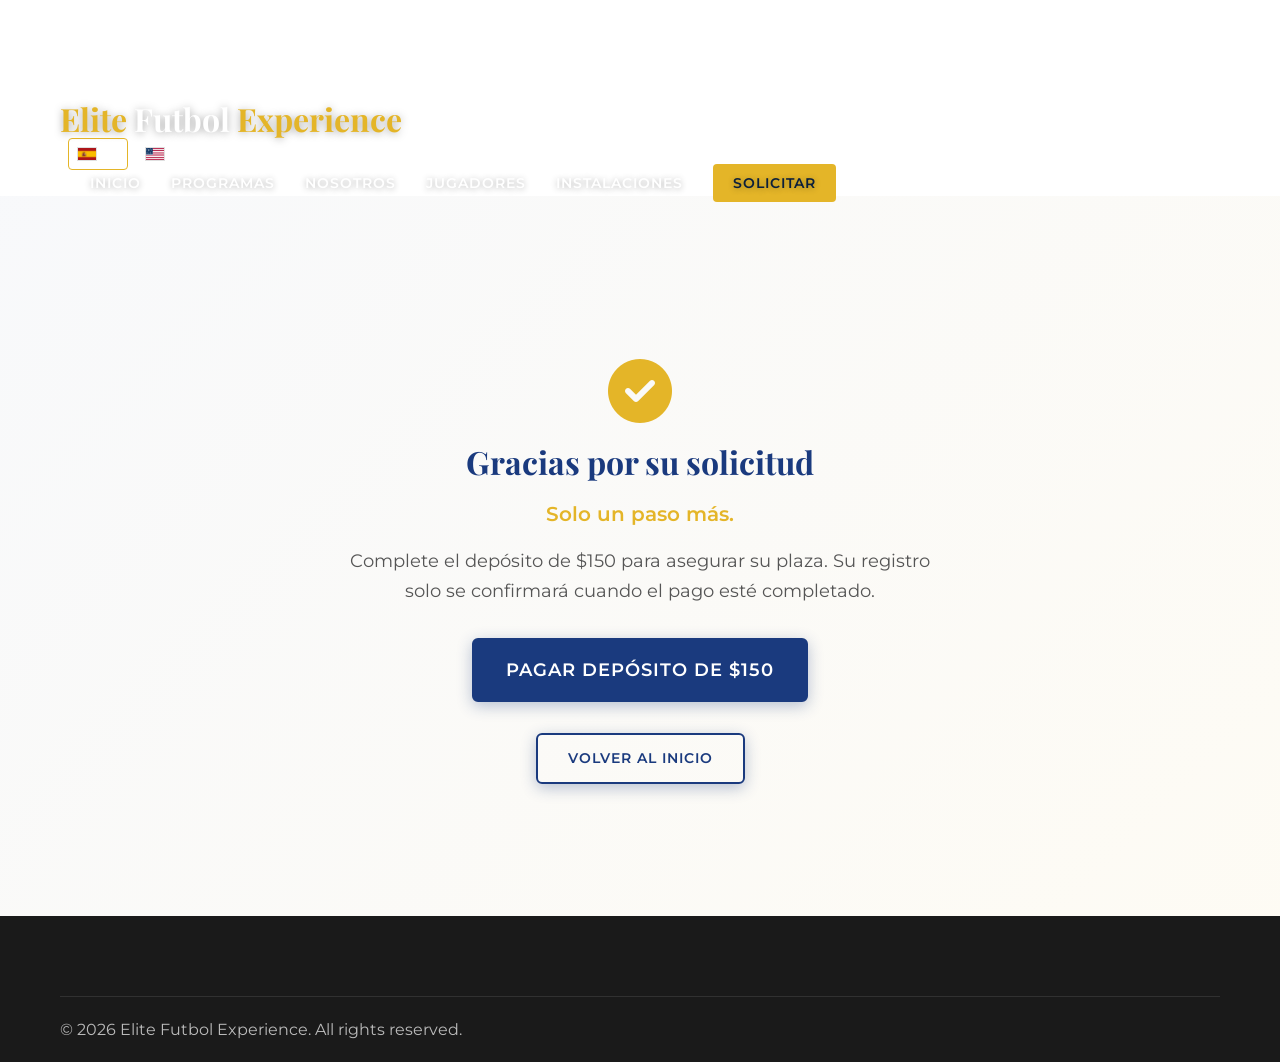
==== commit a97bc322: "Point request CTAs to the new Tally intake form. Route Solicitar and Completar formulario links to h" ====
--- a/camp-gracias.html
+++ b/camp-gracias.html
@@ -56,7 +56,7 @@
                     <li><a href="index.html#about">Nosotros</a></li>
                     <li><a href="index.html#testimonials">Jugadores</a></li>
                     <li><a href="index.html#facilities">Instalaciones</a></li>
-                    <li><a href="index.html#contact" class="cta-button">Solicitar</a></li>
+                    <li><a href="https://tally.so/r/RGaY1P" target="_blank" rel="noopener noreferrer" class="cta-button">Solicitar</a></li>
                 </ul>
             </nav>
         </div>
--- a/styles.css
+++ b/styles.css
@@ -269,22 +269,39 @@
 }
 
 .logo h1 {
+    font-family: 'Playfair Display', serif;
     font-size: 2rem;
     margin: 0;
-    color: rgba(255, 255, 255, 0.96);
+    color: #FFFFFF;
     white-space: nowrap;
+    text-shadow: 0 1px 8px rgba(0, 0, 0, 0.35);
 }
 
 .logo h1 span {
     color: var(--secondary-color);
     font-weight: 700;
+}
+
+.brand-wordmark {
+    font-family: 'Playfair Display', serif;
+    font-size: clamp(1.75rem, 3.2vw, 2.75rem);
+    font-weight: 700;
+    line-height: 1.2;
+    margin: 0;
+    text-align: center;
+    color: #fff;
+    text-shadow: 0 4px 18px rgba(0, 0, 0, 0.35);
+}
+
+.brand-wordmark span {
+    color: var(--secondary-color);
 }
 
 /* Mobile Menu Toggle */
 .mobile-menu-toggle {
     display: none;
     font-size: 1.5rem;
-    color: rgba(255, 255, 255, 0.92);
+    color: #FFFFFF;
     cursor: pointer;
     z-index: 1001;
 }
@@ -304,11 +321,12 @@
 
 nav ul li a {
     font-weight: 600;
-    color: rgba(255, 255, 255, 0.9);
+    color: #FFFFFF;
     font-size: 0.9rem;
     text-transform: uppercase;
     letter-spacing: 1px;
     position: relative;
+    text-shadow: 0 1px 6px rgba(0, 0, 0, 0.3);
 }
 
 nav ul li a:after {
@@ -356,7 +374,7 @@
     padding: 4px 8px;
     margin-left: 8px;
     border-radius: 4px;
-    color: rgba(255, 255, 255, 0.92);
+    color: #FFFFFF;
     text-decoration: none;
     border: 1px solid transparent;
     transition: all 0.3s ease;
@@ -481,7 +499,8 @@
         display: block;
         padding: 8px 0;
         font-size: 1.1rem;
-        color: rgba(255, 255, 255, 0.92);
+        color: #FFFFFF;
+        text-shadow: none;
     }
     
     .main-nav ul li a.active {
@@ -503,7 +522,7 @@
     
     .main-nav ul li a.cta-button:hover {
         background-color: #f1c84b;
-        color: #081a35 !important;
+        color: #071428 !important;
     }
     
     /* Animación para el icono hamburguesa */
@@ -559,7 +578,7 @@
     padding-top: 100px;
     width: 100%;
     box-sizing: border-box;
-    background: url('images/stadium-background-new.jpg') no-repeat center center/cover;
+    background: url('images/butarque-3_jpg.webp') no-repeat center center/cover;
 }
 
 .hero .overlay {
@@ -568,7 +587,11 @@
     left: 0;
     width: 100%;
     height: 100%;
-    background: linear-gradient(rgba(0, 0, 0, 0.62), rgba(0, 0, 0, 0.62));
+    background: linear-gradient(
+        rgba(4, 16, 31, 0.72) 0%,
+        rgba(4, 16, 31, 0.78) 45%,
+        rgba(4, 16, 31, 0.88) 100%
+    );
     z-index: 1;
 }
 
@@ -641,18 +664,41 @@
 }
 
 .hero-content h2 {
-    font-size: 3.5rem;
+    font-family: 'Playfair Display', serif;
+    font-size: clamp(1.85rem, 3.2vw, 2.65rem);
     font-weight: 700;
-    margin-bottom: 20px;
-    text-shadow: 0 4px 20px rgba(0, 0, 0, 0.8), 0 2px 10px rgba(0, 0, 0, 0.6);
+    margin-bottom: 18px;
+    color: #FFFFFF;
+    letter-spacing: normal;
+    line-height: 1.2;
+    text-shadow:
+        0 2px 4px rgba(0, 0, 0, 0.55),
+        0 8px 28px rgba(0, 0, 0, 0.75);
     animation: fadeInDown 1s ease-out;
-    line-height: 1.2;
+}
+
+.hero-content h2 .hero-title-accent {
+    color: var(--secondary-color);
+    text-shadow:
+        0 1px 2px rgba(0, 0, 0, 0.45),
+        0 4px 18px rgba(228, 181, 40, 0.28);
+}
+
+.hero-content h2 .hero-title-sep {
+    color: rgba(228, 181, 40, 0.72);
+    font-weight: 500;
+    padding: 0 0.12em;
+    text-shadow: none;
 }
 
 .hero-content p {
     font-size: 1.4rem;
     margin-bottom: 40px;
-    text-shadow: 0 2px 15px rgba(0, 0, 0, 0.8), 0 1px 5px rgba(0, 0, 0, 0.6);
+    color: #FFFFFF;
+    opacity: 1;
+    text-shadow:
+        0 1px 3px rgba(0, 0, 0, 0.5),
+        0 6px 20px rgba(0, 0, 0, 0.65);
     animation: fadeInUp 1s ease-out 0.2s both;
 }
 
@@ -755,7 +801,7 @@
     font-size: 0.9rem;
     text-transform: uppercase;
     letter-spacing: 2px;
-    color: rgba(255, 255, 255, 0.78);
+    color: #FFFFFF;
     margin: 0 0 20px 0;
     text-align: center;
 }
@@ -1066,7 +1112,7 @@
     transform: translateY(-2px);
     border-color: rgba(241, 200, 75, 0.95);
     background: #f1c84b;
-    color: #081a35;
+    color: #0b1f3b;
     box-shadow: 0 14px 30px rgba(228, 181, 40, 0.28);
 }
 
@@ -1843,7 +1889,7 @@
 .programs .program-card .btn:hover {
     background: #f1c84b;
     border-color: rgba(241, 200, 75, 0.95);
-    color: #081a35;
+    color: #0b1f3b;
     box-shadow: 0 14px 30px rgba(228, 181, 40, 0.28);
 }
 
@@ -2618,8 +2664,8 @@
 }
 
 .contact .btn:hover {
-    background: #f5c842;
-    border-color: #f5c842;
+    background: #f1c84b;
+    border-color: #f1c84b;
 }
 
 .contact .info-item {
@@ -3002,6 +3048,7 @@
 }
 
 .footer-logo h3 {
+    font-family: 'Playfair Display', serif;
     color: white;
     font-size: 1.5rem;
     margin-bottom: 15px;
@@ -3243,10 +3290,12 @@
     }
     
     .hero-content h2 {
-        font-size: 2rem !important;
+        font-size: 1.85rem !important;
         padding: 0;
         width: 100%;
         margin-top: 15px;
+        letter-spacing: -0.01em;
+        line-height: 1.25;
     }
     
     .hero-content p {
@@ -3427,12 +3476,13 @@
     }
     
     .hero-content h2 {
-        font-size: 1.8rem !important;
-        line-height: 1.2;
+        font-size: 1.7rem !important;
+        line-height: 1.25;
         margin-bottom: 20px;
         margin-top: 20px;
         padding: 0;
         width: 100%;
+        letter-spacing: -0.01em;
     }
     
     .hero-content p {
@@ -3725,80 +3775,58 @@
     }
 }
 
-/* Long-term programs: logo en el espacio debajo de las 2 tarjetas cortas */
+/* Long-term programs: two equal cards, centered */
 .program-cards--longterm {
     display: grid;
-    grid-template-columns: 1fr 1fr 1fr;
-    grid-template-rows: auto auto;
-    grid-template-areas:
-        "card2m card3m card1y"
-        "logo   logo   card1y";
-    align-items: start;
-}
-
-.program-cards--longterm .program-card:nth-child(1) {
-    grid-area: card2m;
-}
-
-.program-cards--longterm .program-card:nth-child(2) {
-    grid-area: card3m;
-}
-
-.program-cards--longterm .program-card--tall {
-    grid-area: card1y;
-    grid-row: 1 / -1;
-}
-
-.program-cards__logo-cell {
-    grid-area: logo;
+    grid-template-columns: repeat(2, minmax(0, 1fr));
+    gap: 30px 24px;
+    max-width: 860px;
+    margin: 0 auto;
+    align-items: stretch;
+}
+
+.program-cards--longterm .program-card {
+    height: 100%;
+}
+
+.program-card--long .program-content {
+    display: flex;
+    flex-direction: column;
+    height: 100%;
+}
+
+.program-card--long .program-content ul {
+    flex: 1 0 auto;
+}
+
+.program-card--long .program-content .btn {
+    margin-top: auto;
+}
+
+.programs-logo {
     display: flex;
     justify-content: center;
     align-items: center;
-    padding: 20px;
-    min-height: 120px;
-}
-
-.programs-logo {
-    display: flex;
-    justify-content: center;
-    align-items: center;
-}
-
-.programs-logo img {
-    max-width: 280px;
-    width: 100%;
-    height: auto;
-}
-
-@media (min-width: 769px) {
-    .programs-logo img {
-        max-width: 360px;
-    }
-}
-
-@media (min-width: 1200px) {
-    .programs-logo img {
-        max-width: 420px;
-    }
+}
+
+.programs-logo--after {
+    margin-top: 36px;
+    padding: 8px 0 0;
+}
+
+.programs-logo--after .brand-wordmark {
+    color: #0b1f3b;
+    text-shadow: none;
 }
 
 @media (max-width: 768px) {
     .program-cards--longterm {
         grid-template-columns: 1fr;
-        grid-template-rows: auto auto auto auto;
-        grid-template-areas:
-            "card2m"
-            "card3m"
-            "card1y"
-            "logo";
-    }
-
-    .program-cards--longterm .program-card--tall {
-        grid-row: auto;
-    }
-
-    .program-cards__logo-cell {
-        padding: 30px 20px;
+        max-width: 480px;
+    }
+
+    .programs-logo--after {
+        margin-top: 28px;
     }
 }
 
@@ -3814,6 +3842,10 @@
 
 .programs .programs-block:first-of-type .program-cards .program-card {
     height: 100% !important;
+}
+
+.programs .programs-block--longterm .program-cards {
+    align-items: stretch;
 }
 
 /* ========== Camp Registration Modal ========== */
@@ -4436,8 +4468,8 @@
 }
 
 .payment-step-modal__cta:hover {
-    background: #f5c842 !important;
-    border-color: #f5c842 !important;
+    background: #f1c84b !important;
+    border-color: #f1c84b !important;
     color: var(--dark-color) !important;
 }
 
